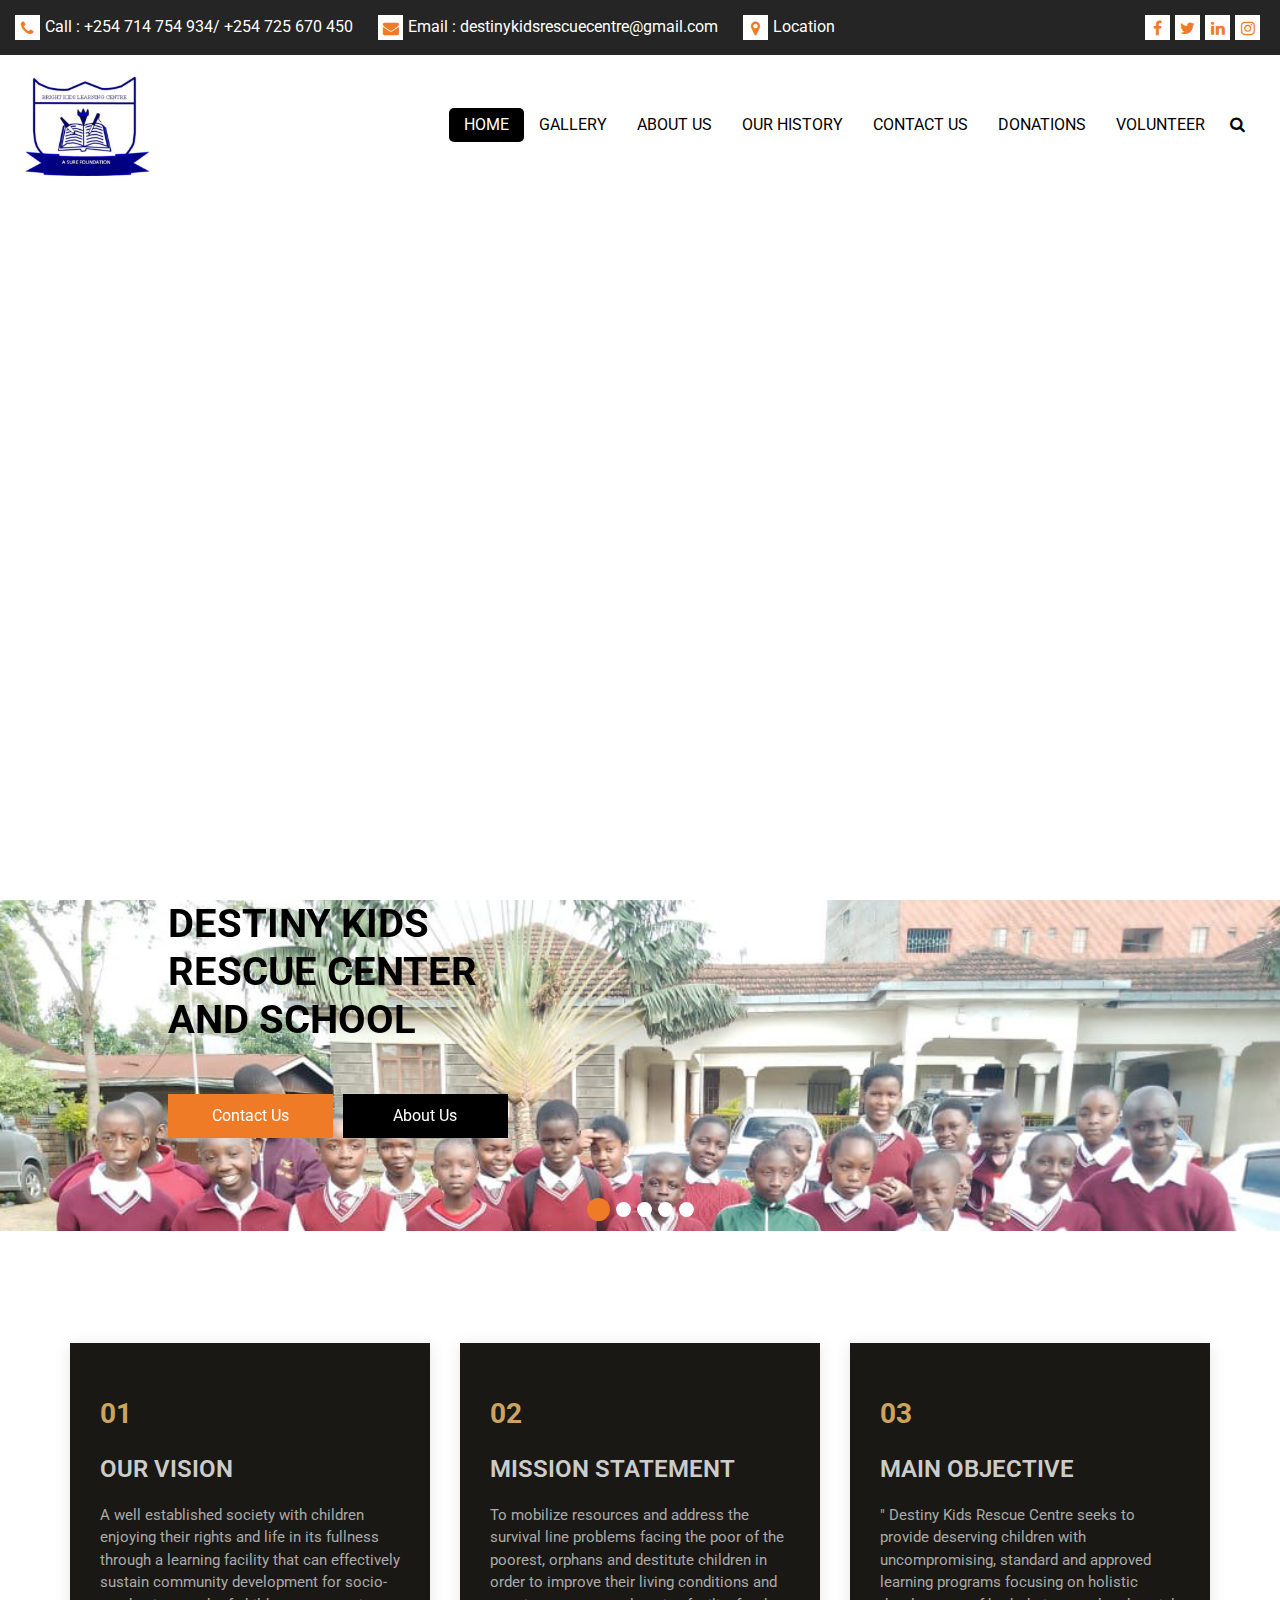
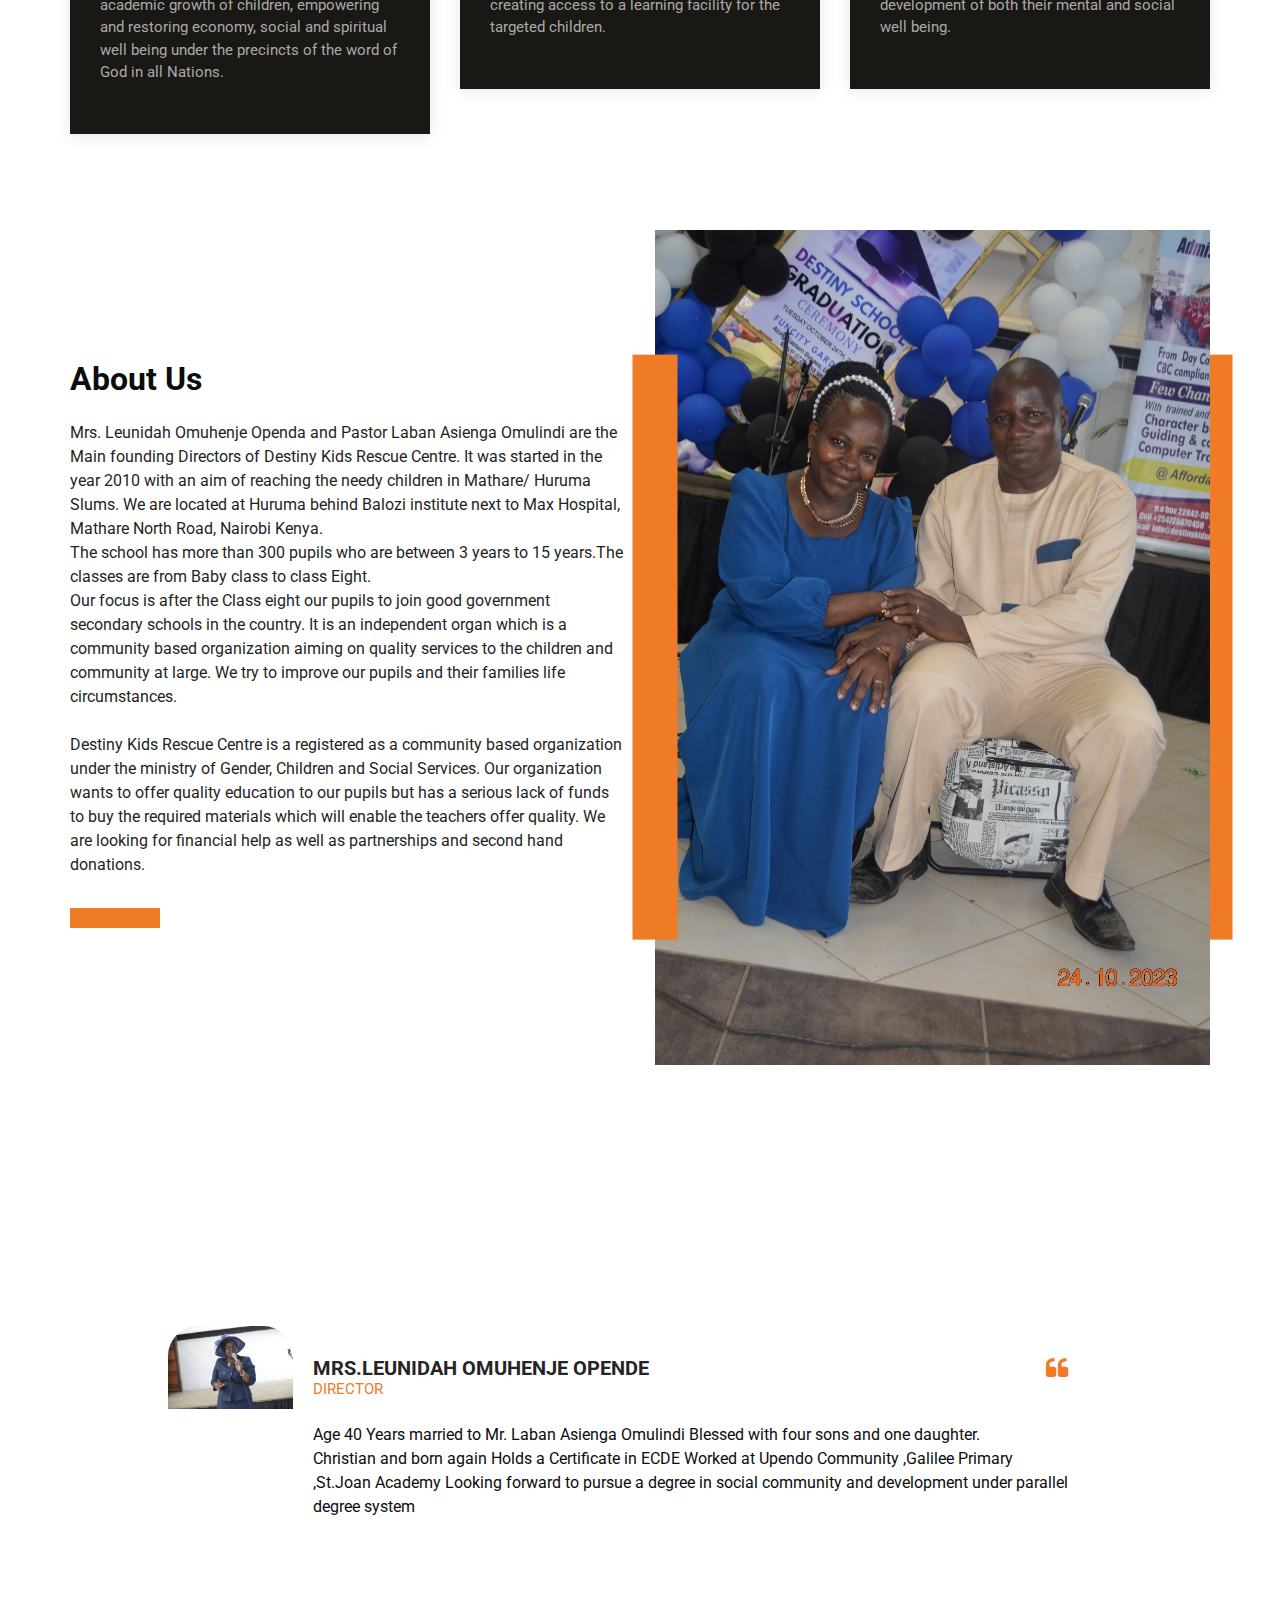
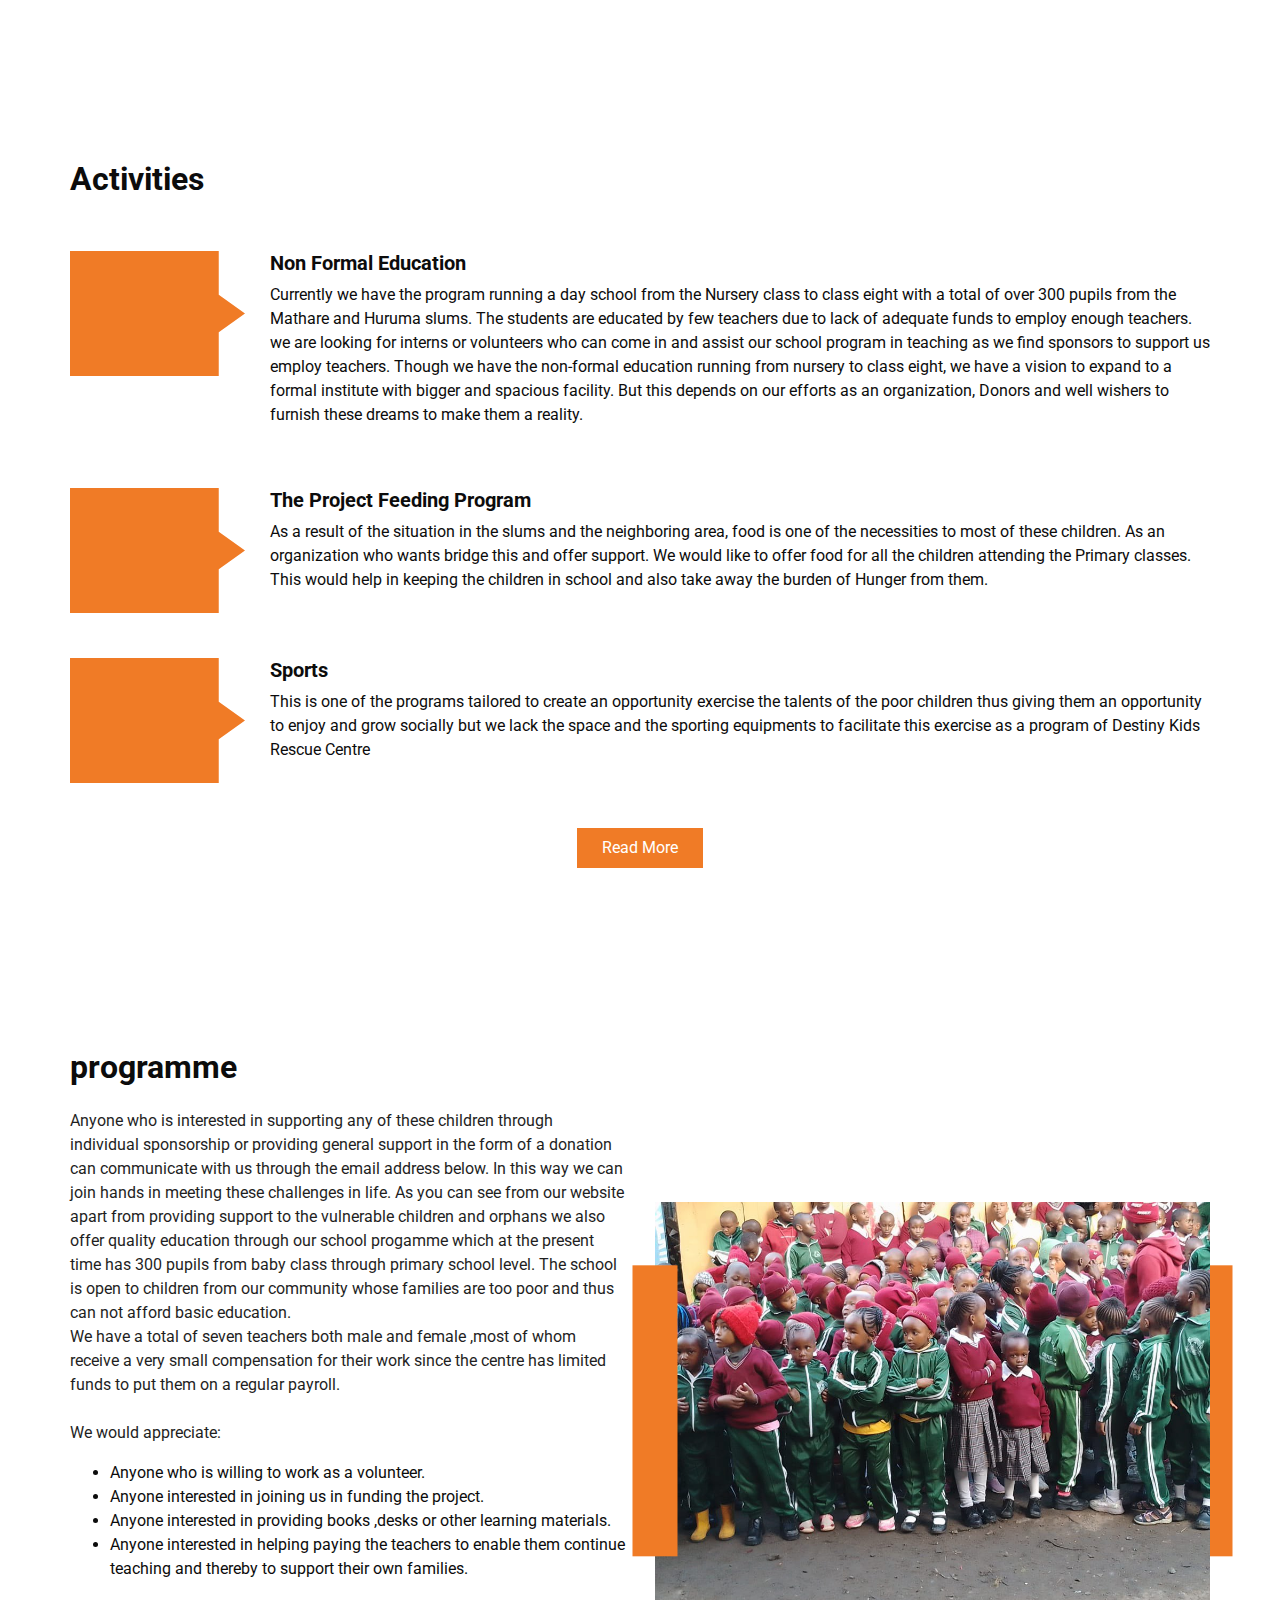
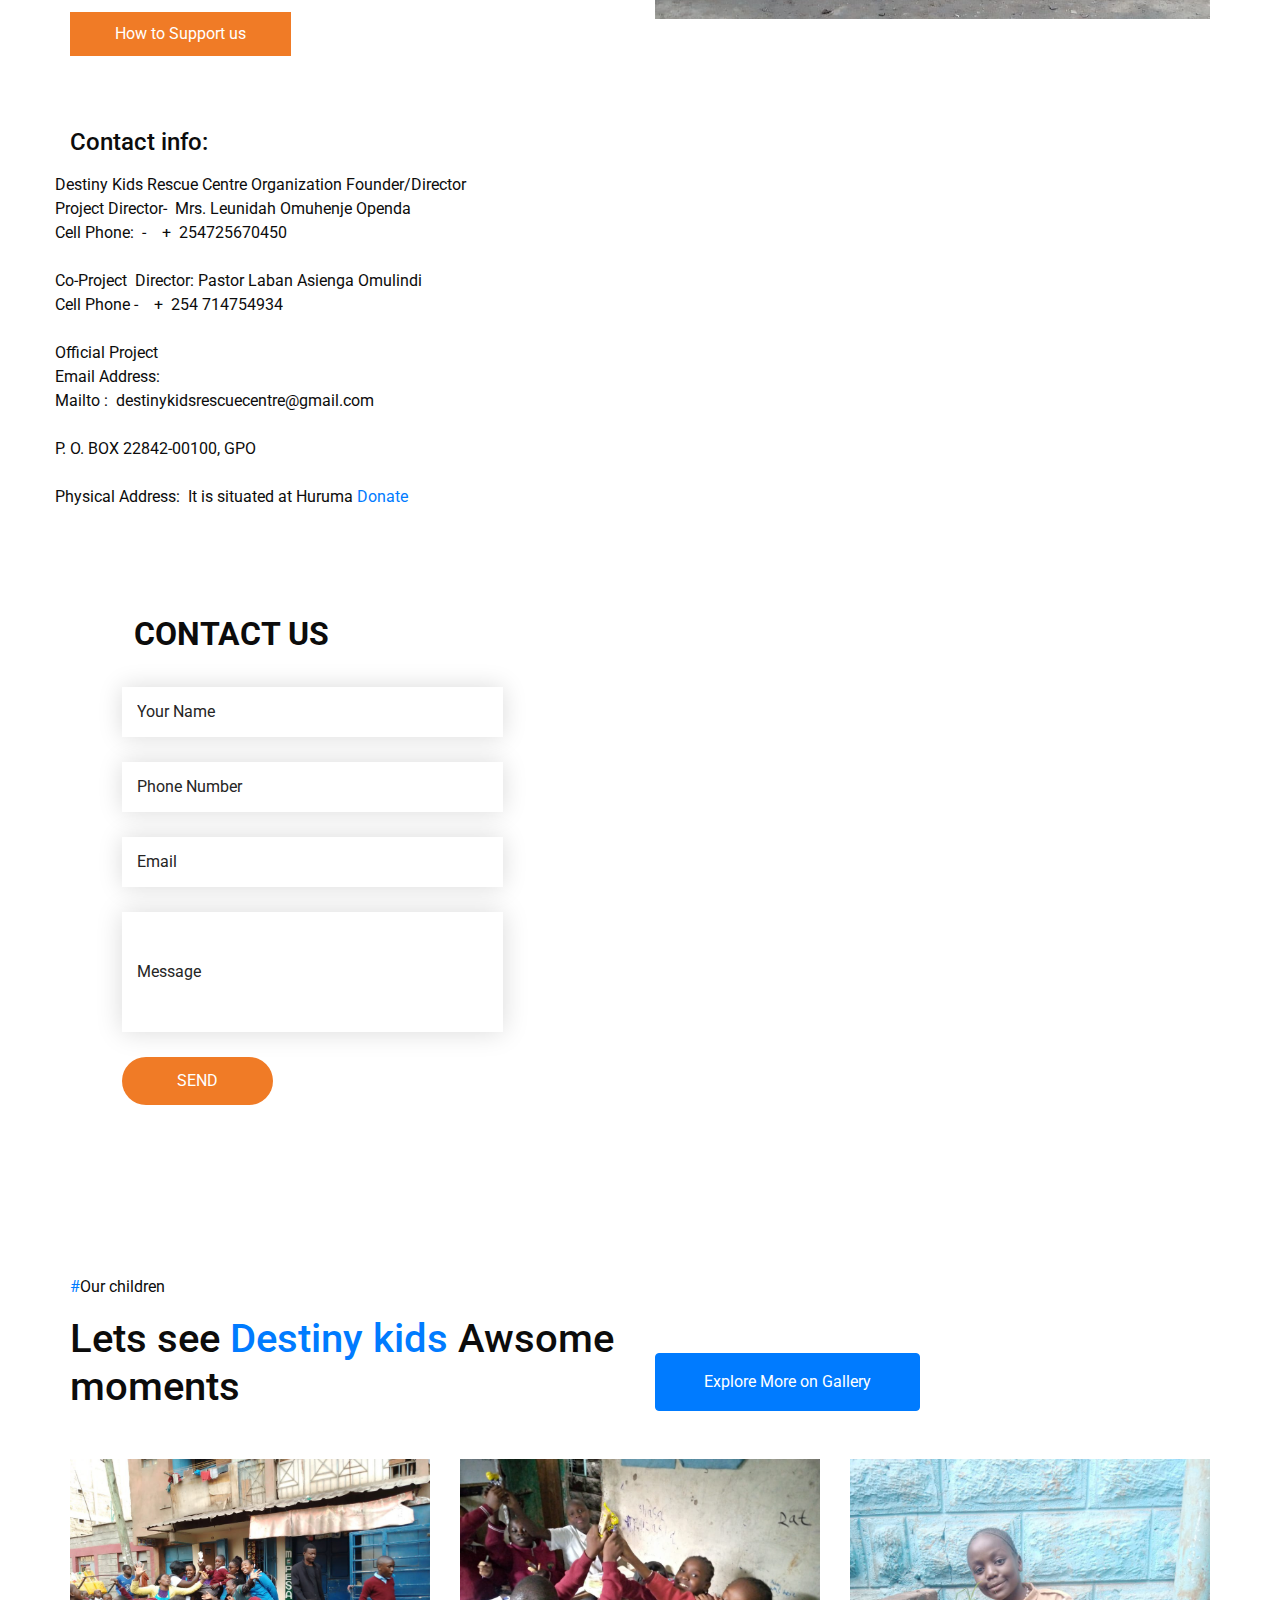
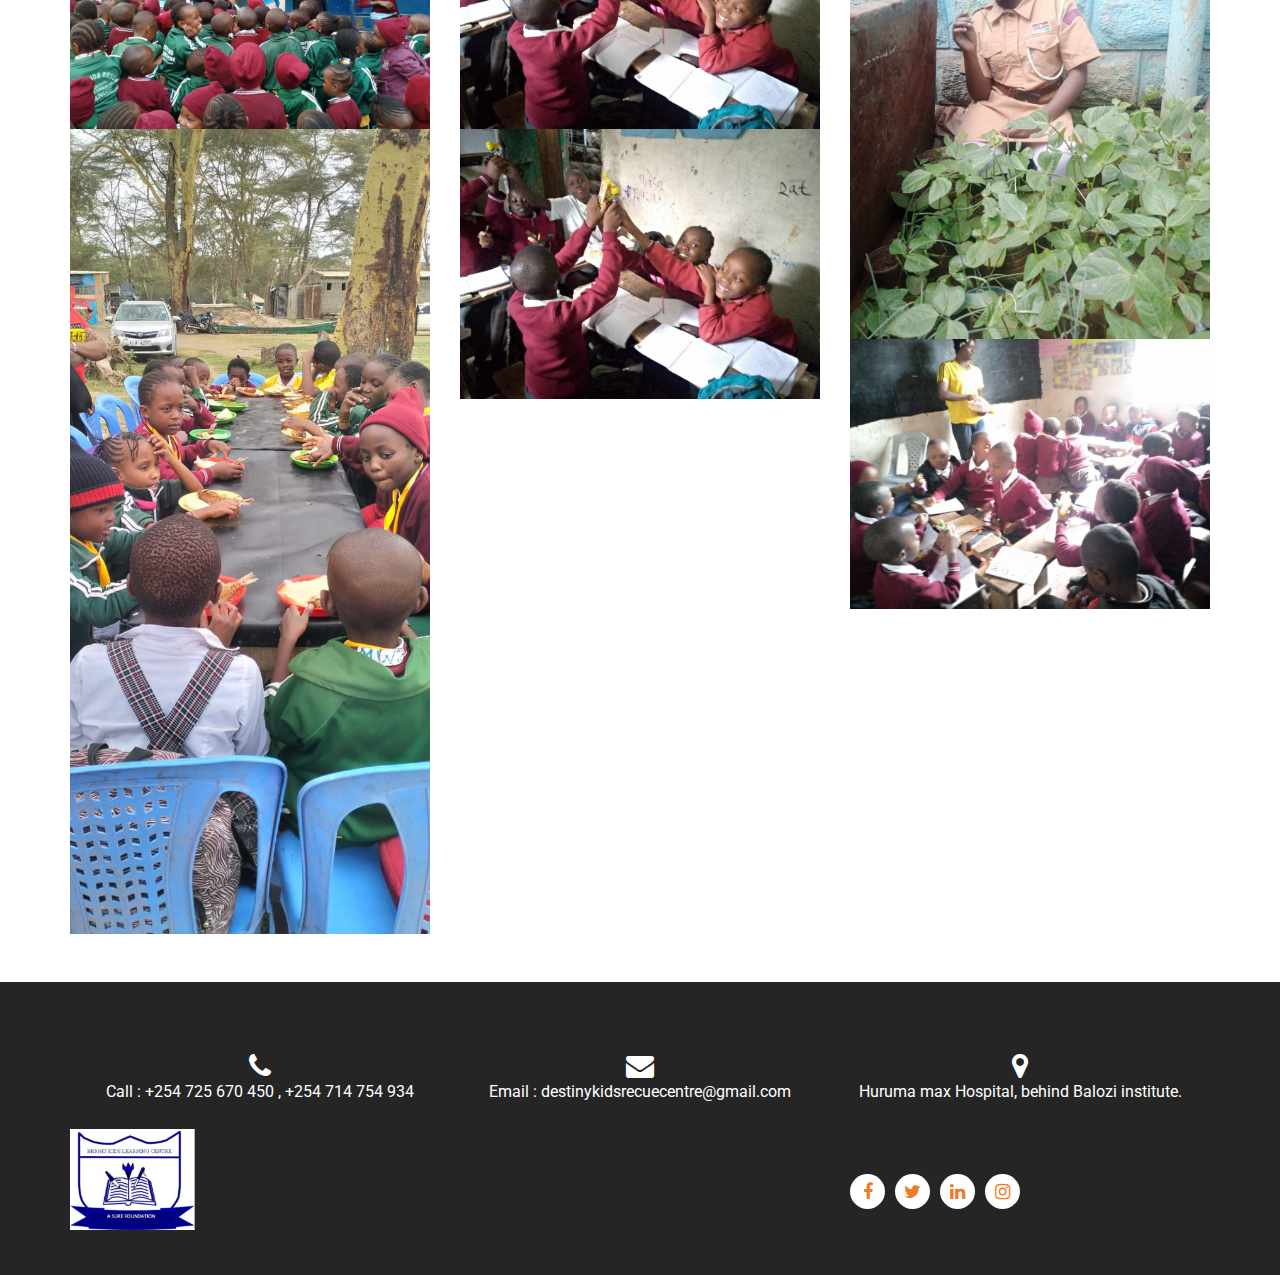
==== index.html @ d1febc54 "Add files via upload" ====
<!DOCTYPE html>
<html>

<head>
  <!-- Basic -->
  <meta charset="utf-8" />
  <meta http-equiv="X-UA-Compatible" content="IE=edge" />
  <!-- Mobile Metas -->
  <meta name="viewport" content="width=device-width, initial-scale=1, shrink-to-fit=no" />
  <!-- Site Metas -->
  <meta name="keywords" content="" />
  <meta name="description" content="" />
  <meta name="author" content="" />

  <title>destinykidsrescuecentre</title>


  <!-- bootstrap core css -->
  <link rel="stylesheet" type="text/css" href="css/bootstrap.css" />

  <!-- fonts style -->
  <link href="https://fonts.googleapis.com/css2?family=Roboto:wght@400;500;700;900&display=swap" rel="stylesheet">

  <!--owl slider stylesheet -->
  <link rel="stylesheet" type="text/css" href="https://cdnjs.cloudflare.com/ajax/libs/OwlCarousel2/2.3.4/assets/owl.carousel.min.css" />

  <!-- font awesome style -->
  <link href="css/font-awesome.min.css" rel="stylesheet" />

  <!-- Custom styles for this template -->
  <link href="css/style.css" rel="stylesheet" />
  <!-- responsive style -->
  <link href="css/responsive.css" rel="stylesheet" />

</head>

<body>

  <div class="hero_area">
    <!-- header section strats -->
    <header class="header_section">
      <div class="header_top">
        <div class="container-fluid header_top_container">
       
          <div class="contact_nav">
            <a href="">
              <i class="fa fa-phone" aria-hidden="true"></i>
              <span>
                Call : +254 714 754 934/ +254 725 670 450
              </span>
            </a>
            <a href="">
              <i class="fa fa-envelope" aria-hidden="true"></i>
              <span>
                Email : destinykidsrescuecentre@gmail.com
              </span>
            </a>
            <a href="">
              <i class="fa fa-map-marker" aria-hidden="true"></i>
              <span>
                Location
              </span>
            </a>
          </div>
          <div class="social_box">
            <a href="#">
              <i class="fa fa-facebook" aria-hidden="true"></i>
            </a>
            <a href="#">
              <i class="fa fa-twitter" aria-hidden="true"></i>
            </a>
            <a href="#">
              <i class="fa fa-linkedin" aria-hidden="true"></i>
            </a>
            <a href="#">
              <i class="fa fa-instagram" aria-hidden="true"></i>
            </a>
          </div>
        </div>
      </div>
      <div class="header_bottom">
        <div class="container-fluid">
          <nav class="navbar navbar-expand-lg custom_nav-container ">
            <a class="navbar-brand" href="index.html">
              <img src="images/logo.png" alt="">
            </a>
            </a>

            <button class="navbar-toggler" type="button" data-toggle="collapse" data-target="#navbarSupportedContent" aria-controls="navbarSupportedContent" aria-expanded="false" aria-label="Toggle navigation">
              <span class=""> </span>
            </button>

            <div class="collapse navbar-collapse" id="navbarSupportedContent">
              <ul class="navbar-nav  ">
                <li class="nav-item active">
                  <a class="nav-link" href="index.html">Home <span class="sr-only">(current)</span></a>
                </li>
                <li class="nav-item">
                  <a class="nav-link" href="gallery.html">Gallery</a>
                </li>
                <li class="nav-item">
                  <a class="nav-link" href="about.html"> About Us</a>
                </li>
                <li class="nav-item">
                  <a class="nav-link" href="history.html">Our History</a>
                </li>
                <li class="nav-item">
                  <a class="nav-link" href="testimonial.html">Contact Us</a>
                </li>
                <li class="nav-item">
                  <a class="nav-link" href="contact.html">Donations</a>
                </li>
                <li class="nav-item">
                  <a class="nav-link" href="volunteer.html"> Volunteer</a>
                </li>
                <form class="form-inline">
                  <button class="btn  my-2 my-sm-0 nav_search-btn" type="submit">
                    <i class="fa fa-search" aria-hidden="true"></i>
                  </button>
                </form>
              </ul>
              
              </div>
            </div>
          </nav>
        </div>
      </div>
    </header>
    <!-- end header section -->
    <!-- slider section -->
    <section class="slider_section ">
      <div id="customCarousel1" class="carousel slide" data-ride="carousel">
        <div class="carousel-inner">
          <div class="carousel-item active">
            <div class="container ">
              <div class="row">
                <div class="col-md-10 mx-auto">
                  <div class="detail-box">
                    <h1>
                      DESTINY KIDS <br>
                      RESCUE CENTER <br>
                      AND SCHOOL
                    </h1>
                    <div class="btn-box">
                      <a href="contact.html" class="btn1">
                        Contact Us
                      </a>
                      <a href="about.html" class="btn2">
                        About Us
                      </a>
                    </div>
                  </div>
                </div>
              </div>
            </div>
          </div>
          <div class="carousel-item">
            <div class="container ">
              <div class="row">
                <div class="col-md-10 mx-auto">
                  <div class="detail-box">
                    <h1>
                      DESTINY KIDS <br>
                      RESCUE CENTER <br>
                      AND SCHOOL
                    </h1>
                    <div class="btn-box">
                      <a href="" class="btn1">
                        Contact Us
                      </a>
                      <a href="" class="btn2">
                        About Us
                      </a>
                    </div>
                  </div>
                </div>
              </div>
            </div>
          </div>
          <div class="carousel-item">
            <div class="container ">
              <div class="row">
                <div class="col-md-10 mx-auto">
                  <div class="detail-box">
                    <h1>
                      DESTINY KIDS <br>
                      RESCUE CENTER <br>
                      AND SCHOOL
                    </h1>
                    <div class="btn-box">
                      <a href="" class="btn1">
                        Contact Us
                      </a>
                      <a href="" class="btn2">
                        About Us
                      </a>
                    </div>
                  </div>
                </div>
              </div>
            </div>
          </div>
          <div class="carousel-item">
            <div class="container ">
              <div class="row">
                <div class="col-md-10 mx-auto">
                  <div class="detail-box">
                    <h1>
                      DESTINY KIDS <br>
                      RESCUE CENTER <br>
                      AND SCHOOL
                    </h1>
                    <div class="btn-box">
                      <a href="" class="btn1">
                        Contact Us
                      </a>
                      <a href="" class="btn2">
                        About Us
                      </a>
                    </div>
                  </div>
                </div>
              </div>
            </div>
          </div>
          <div class="carousel-item">
            <div class="container ">
              <div class="row">
                <div class="col-md-10 mx-auto">
                  <div class="detail-box">
                    <h1>
                      DESTINY KIDS <br>
                      RESCUE CENTER <br>
                      AND SCHOOL
                    </h1>
                    <div class="btn-box">
                      <a href="" class="btn1">
                        Contact Us
                      </a>
                      <a href="" class="btn2">
                        About Us
                      </a>
                    </div>
                  </div>
                </div>
              </div>
            </div>
          </div>
        </div>
        <ol class="carousel-indicators">
          <li data-target="#customCarousel1" data-slide-to="0" class="active"></li>
          <li data-target="#customCarousel1" data-slide-to="1"></li>
          <li data-target="#customCarousel1" data-slide-to="2"></li>
          <li data-target="#customCarousel1" data-slide-to="3"></li>
          <li data-target="#customCarousel1" data-slide-to="4"></li>
        </ol>
      </div>

    </section>
    <!-- end slider section -->

  </div>
  <BR><BR><BR><BR>
 <!-- ======= Why Us Section ======= -->
 <section id="why-us" class="why-us">
  <div class="container" data-aos="fade-up">

    <div class="section-title">
      <h2></h2>
      <p></p>
    </div>

    <div class="row">

      <div class="col-lg-4">
        <div class="box" data-aos="zoom-in" data-aos-delay="100">
          <span>01</span>
          <h4>OUR VISION</h4>
          <p> A well established society with children enjoying their rights and life in its fullness through a learning facility that can effectively sustain community development for socio-academic growth of children, empowering and restoring economy, social and spiritual well being under the precincts of the word of God in all Nations.</p>
        </div>
      </div>

      <div class="col-lg-4 mt-4 mt-lg-0">
        <div class="box" data-aos="zoom-in" data-aos-delay="200">
          <span>02</span>
          <h4>MISSION STATEMENT</h4>
          <p>To mobilize resources and address the survival line problems facing the poor of the poorest, orphans and destitute children in order to improve their living conditions and creating access to a learning facility for the targeted children.</p>
        </div>
      </div>

      <div class="col-lg-4 mt-4 mt-lg-0">
        <div class="box" data-aos="zoom-in" data-aos-delay="300">
          <span>03</span>
          <h4>MAIN OBJECTIVE</h4>
          <p>" Destiny Kids Rescue Centre seeks to provide deserving children with uncompromising, standard and approved learning programs focusing on holistic development of both their mental and social well being.</p>
        </div>
      </div>

    </div>

  </div>
</section><!-- End Why Us Section -->

<BR><BR><BR><BR>


  <!--about_section -->
  <section class="about_section">
    <div class="container  ">
      <div class="row">
        <div class="col-md-6">
          <div class="detail-box">
            <div class="heading_container">
              <h2>
                About Us
              </h2>
            </div>
            <p>
              Mrs. Leunidah Omuhenje Openda and Pastor Laban Asienga Omulindi are the Main founding Directors of Destiny Kids Rescue Centre. It was started in the year 2010 with an aim of reaching the needy children in Mathare/ Huruma Slums. We are located at Huruma behind Balozi institute next to Max Hospital, Mathare North Road, Nairobi Kenya. <br>The school has more than 300 pupils who are between 3 years to 15 years.The classes are from Baby class to class Eight.
<br>
Our focus is after the Class eight our pupils to join good government secondary schools in the country. It is an independent organ which is a community based organization aiming on quality services to the children and community at large. We try to improve our pupils and their families life circumstances. 
<br><br>
Destiny Kids Rescue Centre is a registered as a community based organization under the ministry of Gender, Children and Social Services. Our organization wants to offer quality education to our pupils but has a serious lack of funds to buy the required materials which will enable the teachers offer quality. We are looking for financial help as well as partnerships and second hand donations.
            </p>
            <a href="">
              
            </a>
          </div>
        </div>
        <div class="col-md-6 ">
          <div class="img-box">
            <img src="images/q.jpg" alt="">
          </div>
        </div>

      </div>
    </div>
  </section>
<BR>
  <BR>
    <BR>
  <!-- end about section -->



  

  <!-- FOUNDERsection -->
  <section class="client_section layout_padding">
    <div class="container">
      <div class="heading_container heading_center"> 
        <h2>
          DIRECTOR
        </h2>
      </div>
    </div>
    <div id="customCarousel2" class="carousel slide" data-ride="carousel">
      <div class="carousel-inner">
        <div class="carousel-item active">
          <div class="container">
            <div class="row">
              <div class="col-md-10 mx-auto">
                <div class="box">
                  <div class="img-box">
                    <img src="images/founder.jpg" alt="">
                  </div>
                  <div class="detail-box">
                    <div class="client_info">
                      <div class="client_name">
                        <h5>
                           Mrs.Leunidah Omuhenje Opende 
                        </h5>
                        <h6>
                          Director
                        </h6>
                      </div>
                      <i class="fa fa-quote-left" aria-hidden="true"></i>
                    </div>
                    <p>
                      Age 40 Years married to Mr. Laban Asienga Omulindi 
Blessed with four sons and one daughter.<BR>
Christian and born again 
Holds a Certificate in ECDE 
Worked at Upendo Community ,Galilee Primary ,St.Joan Academy 
Looking forward to pursue a degree in social community and development under parallel degree system
                    </p>
                  </div>
                </div>
              </div>
            </div>
          </div>
        </div>
       
      <ol class="carousel-indicators">
        <li data-target="#customCarousel2" data-slide-to="0" class="active"></li>
       
      </ol>
    </div>
  </section>
  <!-- end client section -->

  <!-- why us section -->

  <section class="why_us_section layout_padding">
    <div class="container">
      <div class="heading_container">
        <h2>
          Activities
        </h2>
      </div>
      <div class="why_us_container">
        <div class="box">
          <div class="img-box">
            <img src="" alt="">
          </div>
          <div class="detail-box">
            <h5>
              Non Formal Education
            </h5>
            <p>
              Currently we have the program running a day school from the Nursery class to class eight with a total of over 300 pupils from the Mathare and Huruma slums. The students are educated by few teachers due to lack of adequate funds to employ enough teachers. we are looking for interns or volunteers who can come in and assist our school program in teaching as we find sponsors to support us employ teachers. 

Though we have the non-formal education running from nursery to class eight, we have a vision to expand to a  formal institute with bigger and spacious facility. But this depends on our efforts as an organization, Donors and well wishers to furnish these dreams to make them a reality.
            </p>
          </div>
        </div>
        <div class="box">
          <div class="img-box">
            <img src="" alt="">
          </div>
          <div class="detail-box">
            <h5>
              The Project Feeding Program
            </h5>
            <p>
              As a result of the situation in the slums and the neighboring area, food is one of the necessities to most of these children. As an organization who wants bridge this and offer support. We would like to offer food for all the children attending the Primary classes. This would help in keeping the children in school and also take away the burden of Hunger from them.
            </p>
          </div>
        </div>
        <div class="box">
          <div class="img-box">
            <img src="" alt="">
          </div>
          <div class="detail-box">
            <h5>
              Sports
            </h5>
            <p>
             This is one of the programs tailored to create an opportunity exercise the talents of the poor children thus giving them an opportunity to enjoy and grow socially but we lack the space and the sporting equipments to facilitate this exercise as a program of Destiny Kids Rescue Centre
            </p>
          </div>
        </div>
      </div>
      <div class="btn-box">
        <a href="">
          Read More
        </a>
      </div>
    </div>
  </section>

  <!-- end why us section -->

  <section class="about_section layout_padding">
    <div class="container  ">
      <div class="row">
        <div class="col-md-6">
          <div class="detail-box">
            <div class="heading_container">
              <h2>
                programme
              </h2>
            </div>
            <p>
              Anyone who is interested in supporting any of these children through individual sponsorship or providing general support in the form of a donation can communicate with us through the email address below. In this way we can join hands in meeting these challenges in life.


As you can see from our website apart from providing support to the vulnerable children and orphans we also offer quality education through our school progamme which at the present time has 300 pupils from baby class through primary school level.

The school is open to children from our community whose families are too poor and thus can not afford basic education.<br>

We have a total of seven teachers both male and female ,most of whom receive a very small compensation for their work since the centre has limited funds to put them on a regular payroll.<br><br>
We would appreciate:
<ul>
  <li>Anyone who is willing to work as a volunteer.</li>
  <li>Anyone interested in joining us in funding the project.</li>
  <li>Anyone interested in providing books ,desks or other learning materials.</li>
  <li>Anyone interested in helping paying the teachers to enable them continue teaching and thereby to support their own families.</li>
</ul>
<div class="btn-box">
  <a href="">
    How to Support us
  </a>
</div>
<br><br><br>
<h4>
  Contact info:
</h4>
            </p>
                  </div>
        </div>
        <div class="col-md-6 ">
          <div class="img-box">
            <img src="images/6.jpg" alt="">
          </div>
        </div>
        
              <p>
                
                Destiny Kids Rescue Centre Organization Founder/Director<br>
Project Director-  Mrs. Leunidah Omuhenje Openda<br>
Cell Phone:  -    +  254725670450<br><br>

Co-Project  Director: Pastor Laban Asienga Omulindi <br>
Cell Phone -    +  254 714754934<br><br>
Official Project<br>
Email Address:<br>
Mailto :  destinykidsrescuecentre@gmail.com<br><br>
P. O. BOX 22842-00100, GPO<br><br>
Physical Address:  It is situated at Huruma
              <a href="donation.html">
                Donate
              </a>
            </div>
        

      </div>
    </div>
  </section>


  <!-- contact section -->
  <section class="contact_section layout_padding-bottom">
    <div class="container-fluid">
      <div class="col-lg-4 col-md-5 offset-md-1">
        <div class="heading_container">
          <h2>
            Contact Us
          </h2>
        </div>
      </div>
      <div class="row">
        <div class="col-lg-4 col-md-5 offset-md-1">
          <div class="form_container">
            <form action="">
              <div>
                <input type="text" placeholder="Your Name" />
              </div>
              <div>
                <input type="text" placeholder="Phone Number" />
              </div>
              <div>
                <input type="email" placeholder="Email" />
              </div>
              <div>
                <input type="text" class="message-box" placeholder="Message" />
              </div>
              <div class="btn_box">
                <button>
                  SEND
                </button>
              </div>
            </form>
          </div>
        </div>
        <div class="col-lg-7 col-md-6 px-0">
          <div class="map_container">
            <div class="map">
              <div id="googleMap"></div>
            </div>
          </div>
        </div>
      </div>
    </div>
  </section>
  <!-- end contact section -->


  

      <!-- Gallery Start -->
      <div class="container-xxl py-5">
        <div class="container">
          <div
            class="row g-5 mb-5 align-items-end wow fadeInUp"
            data-wow-delay="0.1s"
          >
            <div class="col-lg-6">
              <p><span class="text-primary me-2">#</span>Our children</p>
              <h1 class="display-5 mb-0">
                Lets see  <span class="text-primary">Destiny kids</span> Awsome
                moments
              </h1>
            </div>
            <div class="col-lg-6 text-lg-end">
              <a class="btn btn-primary py-3 px-5" href="gallery.html"
                >Explore More on Gallery</a
              >
            </div>
          </div>
          <div class="row g-4">
            <div class="col-lg-4 col-md-6 wow fadeInUp" data-wow-delay="0.1s">
              <div class="row g-4">
                <div class="col-12">
                  <a
                    class="animal-item"
                    href="images/2.jpg"
                    data-lightbox="animal"
                  >
                    <div class="position-relative">
                      <img class="img-fluid" src="images/2.jpg" alt="" />
                      <div class="animal-text p-4">
                        <p class="text-white small text-uppercase mb-0">Assembly</p>
                        <h5 class="text-white mb-0">Assembly</h5>
                      </div>
                    </div>
                  </a>
                </div>
                <div class="col-12">
                  <a
                    class="animal-item"
                    href="images/3.jpg"
                    data-lightbox="Children"
                  >
                    <div class="position-relative">
                      <img class="img-fluid" src="images/3.jpg" alt="" />
                      <div class="animal-text p-4">
                        <p class="text-white small text-uppercase mb-0"></p>
                        <h5 class="text-white mb-0"></h5>
                      </div>
                    </div>
                  </a>
                </div>
              </div>
            </div>
            <div class="col-lg-4 col-md-6 wow fadeInUp" data-wow-delay="0.3s">
              <div class="row g-4">
                <div class="col-12">
                  <a
                    class="animal-item"
                    href="images/4.jpg"
                    data-lightbox="animal"
                  >
                    <div class="position-relative">
                      <img class="img-fluid" src="images/4.jpg" alt="" />
                      <div class="animal-text p-4">
                        <p class="text-white small text-uppercase mb-0"></p>
                        <h5 class="text-white mb-0"></h5>
                      </div>
                    </div>
                  </a>
                </div>
                <div class="col-12">
                  <a
                    class="animal-item"
                    href="images/4.jpg"
                    data-lightbox="animal"
                  >
                    <div class="position-relative">
                      <img class="img-fluid" src="images/4.jpg" alt="" />
                      <div class="animal-text p-4">
                        <p class="text-white small text-uppercase mb-0"></p>
                        <h5 class="text-white mb-0"></h5>
                      </div>
                    </div>
                  </a>
                </div>
              </div>
            </div>
            <div class="col-lg-4 col-md-6 wow fadeInUp" data-wow-delay="0.5s">
              <div class="row g-4">
                <div class="col-12">
                  <a
                    class="animal-item"
                    href="images/5.jpg"
                    data-lightbox="animal"
                  >
                    <div class="position-relative">
                      <img class="img-fluid" src="images/5.jpg" alt="" />
                      <div class="animal-text p-4">
                        <p class="text-white small text-uppercase mb-0"></p>
                        <h5 class="text-white mb-0"></h5>
                      </div>
                    </div>
                  </a>
                </div>
                <div class="col-12">
                  <a
                    class="animal-item"
                    href="images/6.jpg"
                    data-lightbox="animal"
                  >
                    <div class="position-relative">
                      <img class="img-fluid" src="images/10.jpg" alt="" />
                      <div class="animal-text p-4">
                        <p class="text-white small text-uppercase mb-0"></p>
                        <h5 class="text-white mb-0"></h5>
                      </div>
                    </div>
                  </a>
                </div>
              </div>
            </div>
          </div>
        </div>
      </div>
      <!-- Gallery End -->

  <!-- info section -->
  <section class="info_section ">

    <div class="container">
      <div class="contact_nav">
        <a href="">
          <i class="fa fa-phone" aria-hidden="true"></i>
          <span>
            Call : +254 725 670 450 , +254 714 754 934
          </span>
        </a>
        <a href="">
          <i class="fa fa-envelope" aria-hidden="true"></i>
          <span>
            Email : destinykidsrecuecentre@gmail.com
          </span>
        </a>
        <a href="">
          <i class="fa fa-map-marker" aria-hidden="true"></i>
          <span>
            Huruma max Hospital, behind Balozi institute.
          </span>
        </a>
      </div>

     
      
      <div class="info_bottom">
        <div class="row">
          <div class="col-md-2">
            <div class="info_logo">
              <a href="">
                <img src="images/logo.png" alt="">
              </a>
            </div>
          </div>
          <div class="col-md-4 ml-auto">
            <div class="social_box">
              <a href="">
                <i class="fa fa-facebook" aria-hidden="true"></i>
              </a>
              <a href="">
                <i class="fa fa-twitter" aria-hidden="true"></i>
              </a>
              <a href="">
                <i class="fa fa-linkedin" aria-hidden="true"></i>
              </a>
              <a href="">
                <i class="fa fa-instagram" aria-hidden="true"></i>
              </a>
            </div>
          </div>
        </div>

      </div>
    </div>
  </section>
  <!-- end info_section -->


  <!-- jQery -->
  <script src="js/jquery-3.4.1.min.js"></script>
  <!-- popper js -->
  <script src="https://cdn.jsdelivr.net/npm/popper.js@1.16.0/dist/umd/popper.min.js" integrity="sha384-Q6E9RHvbIyZFJoft+2mJbHaEWldlvI9IOYy5n3zV9zzTtmI3UksdQRVvoxMfooAo" crossorigin="anonymous">
  </script>
  <!-- bootstrap js -->
  <script src="js/bootstrap.js"></script>
  <!-- owl slider -->
  <script src="https://cdnjs.cloudflare.com/ajax/libs/OwlCarousel2/2.3.4/owl.carousel.min.js">
  </script>
  <!--  OwlCarousel 2 - Filter -->
  <script src="https://huynhhuynh.github.io/owlcarousel2-filter/dist/owlcarousel2-filter.min.js"></script>
  <!-- custom js -->
  <script src="js/custom.js"></script>
  <!-- Google Map -->
  <script src="https://maps.googleapis.com/maps/api/js?key=AIzaSyCh39n5U-4IoWpsVGUHWdqB6puEkhRLdmI&callback=myMap">
  </script>
  <!-- End Google Map -->

</body>

</html>
---- css/style.css ----
body {
  font-family: 'Roboto', sans-serif;
  color: #0c0c0c;
  background-color: #ffffff;
  overflow-x: hidden;
}

.layout_padding {
  padding: 90px 0;
}

.layout_padding2 {
  padding: 75px 0;
}

.layout_padding2-top {
  padding-top: 75px;
}

.layout_padding2-bottom {
  padding-bottom: 75px;
}

.layout_padding-top {
  padding-top: 90px;
}

.layout_padding-bottom {
  padding-bottom: 90px;
}

.heading_container {
  display: -webkit-box;
  display: -ms-flexbox;
  display: flex;
  -webkit-box-orient: vertical;
  -webkit-box-direction: normal;
      -ms-flex-direction: column;
          flex-direction: column;
  -webkit-box-align: start;
      -ms-flex-align: start;
          align-items: flex-start;
}

.heading_container h2 {
  position: relative;
  font-weight: bold;
}

.heading_container h2 span {
  color: #f07b26;
}

.heading_container.heading_center {
  -webkit-box-align: center;
      -ms-flex-align: center;
          align-items: center;
  text-align: center;
}

a,
a:hover,
a:focus {
  text-decoration: none;
}

a:hover,
a:focus {
  color: initial;
}

.btn,
.btn:focus {
  outline: none !important;
  -webkit-box-shadow: none;
          box-shadow: none;
}

/*header section*/
.hero_area {
  position: relative;
  height: 100vh;
  display: -webkit-box;
  display: -ms-flexbox;
  display: flex;
  -webkit-box-orient: vertical;
  -webkit-box-direction: normal;
      -ms-flex-direction: column;
          flex-direction: column;
}

.sub_page .hero_area {
  height: auto;
}

.sub_page .header_section {
  margin-top: 0;
  -webkit-box-shadow: 0 0 10px 0 rgba(0, 0, 0, 0.25);
          box-shadow: 0 0 10px 0 rgba(0, 0, 0, 0.25);
}

.header_section .header_top {
  padding: 15px 0;
  background-color: #252525;
}

.header_section .header_top .header_top_container {
  display: -webkit-box;
  display: -ms-flexbox;
  display: flex;
  -webkit-box-pack: justify;
      -ms-flex-pack: justify;
          justify-content: space-between;
  -webkit-box-align: center;
      -ms-flex-align: center;
          align-items: center;
}

.header_section .header_top .header_top_container .lang_box {
  position: relative;
  display: -webkit-box;
  display: -ms-flexbox;
  display: flex;
  -webkit-box-align: center;
      -ms-flex-align: center;
          align-items: center;
}

.header_section .header_top .header_top_container .lang_box a {
  margin: 0;
  padding: 5px;
  background-color: #ffffff;
  color: #000000;
}

.header_section .header_top .header_top_container .lang_box a img {
  width: 25px;
}

.header_section .header_top .header_top_container .lang_box span {
  color: #ffffff;
  margin-left: 10px;
}

.header_section .header_top .header_top_container .lang_box .dropdown-menu {
  min-width: auto;
  width: auto;
  border-radius: 0;
}

.header_section .header_top .header_top_container .lang_box .dropdown-menu a {
  color: #000000;
  margin: 0;
  padding: 0 10px;
  display: -webkit-box;
  display: -ms-flexbox;
  display: flex;
  -webkit-box-pack: center;
      -ms-flex-pack: center;
          justify-content: center;
  -webkit-box-align: center;
      -ms-flex-align: center;
          align-items: center;
  background-color: #ffffff;
}

.header_section .header_top .contact_nav {
  display: -webkit-box;
  display: -ms-flexbox;
  display: flex;
}

.header_section .header_top .contact_nav a {
  margin-right: 25px;
  color: #ffffff;
  display: -webkit-box;
  display: -ms-flexbox;
  display: flex;
}

.header_section .header_top .contact_nav a i {
  margin-right: 5px;
  background-color: #ffffff;
  width: 25px;
  height: 25px;
  display: -webkit-box;
  display: -ms-flexbox;
  display: flex;
  -webkit-box-pack: center;
      -ms-flex-pack: center;
          justify-content: center;
  -webkit-box-align: center;
      -ms-flex-align: center;
          align-items: center;
  color: #f07b26;
}

.header_section .header_top .contact_nav a:hover i {
  color: #252525;
}

.header_section .header_top .social_box {
  display: -webkit-box;
  display: -ms-flexbox;
  display: flex;
}

.header_section .header_top .social_box a i {
  margin-right: 5px;
  background-color: #ffffff;
  width: 25px;
  height: 25px;
  display: -webkit-box;
  display: -ms-flexbox;
  display: flex;
  -webkit-box-pack: center;
      -ms-flex-pack: center;
          justify-content: center;
  -webkit-box-align: center;
      -ms-flex-align: center;
          align-items: center;
  color: #f07b26;
}

.header_section .header_top .social_box a:hover i {
  color: #252525;
}

.header_section .header_bottom {
  background-color: #ffffff;
  padding: 15px 0;
}

.header_section .header_bottom .container-fluid {
  padding-right: 25px;
  padding-left: 25px;
}

.navbar-brand img {
  width: 125px;
}

.custom_nav-container {
  padding: 0;
}

.custom_nav-container .navbar-nav {
  margin: auto;
}

.custom_nav-container .navbar-nav .nav-item .nav-link {
  padding: 5px 25px;
  color: #000000;
  text-align: center;
  text-transform: uppercase;
  border-radius: 5px;
  -webkit-transition: all .3s;
  transition: all .3s;
}

.custom_nav-container .navbar-nav .nav-item:hover .nav-link, .custom_nav-container .navbar-nav .nav-item.active .nav-link {
  color: #ffffff;
  background-color: #000000;
}

.custom_nav-container .nav_search-btn {
  width: 35px;
  height: 35px;
  padding: 0;
  border: none;
  color: #000000;
}

.custom_nav-container .nav_search-btn:hover {
  color: #000000;
}

.custom_nav-container .navbar-toggler {
  outline: none;
}

.custom_nav-container .navbar-toggler {
  padding: 0;
  width: 37px;
  height: 42px;
  -webkit-transition: all .3s;
  transition: all .3s;
}

.custom_nav-container .navbar-toggler span {
  display: block;
  width: 35px;
  height: 4px;
  background-color: #000000;
  margin: 7px 0;
  -webkit-transition: all 0.3s;
  transition: all 0.3s;
  position: relative;
  border-radius: 5px;
  -webkit-transition: all .3s;
  transition: all .3s;
}

.custom_nav-container .navbar-toggler span::before, .custom_nav-container .navbar-toggler span::after {
  content: "";
  position: absolute;
  left: 0;
  height: 100%;
  width: 100%;
  background-color: #000000;
  top: -10px;
  border-radius: 5px;
  -webkit-transition: all .3s;
  transition: all .3s;
}

.custom_nav-container .navbar-toggler span::after {
  top: 10px;
}

.custom_nav-container .navbar-toggler[aria-expanded="true"] {
  -webkit-transform: rotate(360deg);
          transform: rotate(360deg);
}

.custom_nav-container .navbar-toggler[aria-expanded="true"] span {
  -webkit-transform: rotate(45deg);
          transform: rotate(45deg);
}

.custom_nav-container .navbar-toggler[aria-expanded="true"] span::before, .custom_nav-container .navbar-toggler[aria-expanded="true"] span::after {
  -webkit-transform: rotate(90deg);
          transform: rotate(90deg);
  top: 0;
}

.custom_nav-container .navbar-toggler[aria-expanded="true"] .s-1 {
  -webkit-transform: rotate(45deg);
          transform: rotate(45deg);
  margin: 0;
  margin-bottom: -4px;
}

.custom_nav-container .navbar-toggler[aria-expanded="true"] .s-2 {
  display: none;
}

.custom_nav-container .navbar-toggler[aria-expanded="true"] .s-3 {
  -webkit-transform: rotate(-45deg);
          transform: rotate(-45deg);
  margin: 0;
  margin-top: -4px;
}

.custom_nav-container .navbar-toggler[aria-expanded="false"] .s-1,
.custom_nav-container .navbar-toggler[aria-expanded="false"] .s-2,
.custom_nav-container .navbar-toggler[aria-expanded="false"] .s-3 {
  -webkit-transform: none;
          transform: none;
}

.quote_btn-container {
  display: -webkit-box;
  display: -ms-flexbox;
  display: flex;
  -webkit-box-align: center;
      -ms-flex-align: center;
          align-items: center;
}

.quote_btn-container a {
  color: #000000;
  text-transform: uppercase;
}

.quote_btn-container a span {
  margin-left: 5px;
}

.quote_btn-container a:hover {
  color: #252525;
}

.quote_btn-container .quote_btn {
  display: inline-block;
  padding: 5px 25px;
  background-color: #f07b26;
  color: #ffffff;
  border-radius: 5px;
  -webkit-transition: all .3s;
  transition: all .3s;
  border: none;
}

.quote_btn-container .quote_btn:hover {
  background-color: #bc570d;
}

/*end header section*/
/* slider section */
.slider_section {
  -webkit-box-flex: 1;
      -ms-flex: 1;
          flex: 1;
  display: -webkit-box;
  display: -ms-flexbox;
  display: flex;
  -webkit-box-align: center;
      -ms-flex-align: center;
          align-items: center;
  background-image: url(../images/slider-bg.jpg);
  background-size: cover;
}

.slider_section .dot_design {
  position: absolute;
  width: 450px;
  right: 0;
  bottom: 0;
  -webkit-transform: translateY(50%);
          transform: translateY(50%);
  z-index: 1;
}

.slider_section .dot_design img {
  width: 100%;
}

.slider_section .row {
  -webkit-box-align: center;
      -ms-flex-align: center;
          align-items: center;
}

.slider_section #customCarousel1 {
  width: 100%;
  position: unset;
}

.slider_section .detail-box {
  color: #252525;
}

.slider_section .detail-box h1 {
  font-weight: bold;
  text-transform: uppercase;
  margin-bottom: 0;
  color: #000000;
}

.slider_section .detail-box p {
  color: #6d6d6d;
}

.slider_section .detail-box .btn-box {
  display: -webkit-box;
  display: -ms-flexbox;
  display: flex;
  margin: 0 -5px;
  margin-top: 45px;
}

.slider_section .detail-box .btn-box a {
  margin: 5px;
  text-align: center;
  width: 165px;
}

.slider_section .detail-box .btn-box .btn1 {
  display: inline-block;
  padding: 10px 15px;
  background-color: #f07b26;
  color: #ffffff;
  border-radius: 0;
  -webkit-transition: all .3s;
  transition: all .3s;
  border: none;
}

.slider_section .detail-box .btn-box .btn1:hover {
  background-color: #bc570d;
}

.slider_section .detail-box .btn-box .btn2 {
  display: inline-block;
  padding: 10px 15px;
  background-color: #000000;
  color: #ffffff;
  border-radius: 0;
  -webkit-transition: all .3s;
  transition: all .3s;
  border: none;
}

.slider_section .detail-box .btn-box .btn2:hover {
  background-color: black;
}

.slider_section .img-box img {
  width: 100%;
}

.slider_section .carousel-indicators {
  position: unset;
  margin: 0;
  -webkit-box-pack: center;
      -ms-flex-pack: center;
          justify-content: center;
  -webkit-box-align: center;
      -ms-flex-align: center;
          align-items: center;
  margin-top: 45px;
}

.slider_section .carousel-indicators li {
  background-color: #ffffff;
  width: 15px;
  height: 15px;
  border-radius: 100%;
  opacity: 1;
}

.slider_section .carousel-indicators li.active {
  width: 23px;
  height: 23px;
  background-color: #f07b26;
}



.about_section .row {
  -webkit-box-align: center;
      -ms-flex-align: center;
          align-items: center;
}

.about_section .img-box {
  position: relative;
}

.about_section .img-box img {
  max-width: 100%;
  position: relative;
  z-index: 2;
}

.about_section .img-box::before, .about_section .img-box::after {
  content: "";
  position: absolute;
  top: 50%;
  width: 45px;
  height: 70%;
  background-color: #f07b26;
  z-index: 3;
}

.about_section .img-box::before {
  left: 0;
  z-index: 3;
  -webkit-transform: translate(-50%, -50%);
          transform: translate(-50%, -50%);
}

.about_section .img-box::after {
  right: 0;
  z-index: 1;
  -webkit-transform: translate(50%, -50%);
          transform: translate(50%, -50%);
}

.about_section .detail-box p {
  color: #1f1f1f;
  margin-top: 15px;
}

.about_section .detail-box a {
  display: inline-block;
  padding: 10px 45px;
  background-color: #f07b26;
  color: #ffffff;
  border-radius: 0px;
  -webkit-transition: all .3s;
  transition: all .3s;
  border: none;
  margin-top: 15px;
}

.about_section .detail-box a:hover {
  background-color: #bc570d;

}
/*--------------------------------------------------------------
# details
--------------------------------------------------------------*/
.why-us .box {
  padding: 50px 30px;
  box-shadow: 0px 2px 15px rgba(0, 0, 0, 0.1);
  transition: all ease-in-out 0.3s;
  background: #1a1814;
}

.why-us .box span {
  display: block;
  font-size: 28px;
  font-weight: 700;
  color: #cda45e;
}

.why-us .box h4 {
  font-size: 24px;
  font-weight: 600;
  padding: 0;
  margin: 20px 0;
  color: rgba(255, 255, 255, 0.8);
}

.why-us .box p {
  color: #aaaaaa;
  font-size: 15px;
  margin: 0;
  padding: 0;
}

.why-us .box:hover {
  background: #cda45e;
  padding: 30px 30px 70px 30px;
  box-shadow: 10px 15px 30px rgba(0, 0, 0, 0.18);
}

.why-us .box:hover span, .why-us .box:hover h4, .why-us .box:hover p {
  color: #fff;
}

/*--------------------------------------------------------------
/*** gallery ***/
.animal-item {
  position: relative;
  display: block;
}

.animal-item .animal-text {
  position: absolute;
  width: 100%;
  height: 100%;
  top: 0;
  left: 0;
  background: rgba(0, 0, 0, .7);
  display: flex;
  flex-direction: column;
  justify-content: flex-end;
  padding-bottom: 100px !important;
  opacity: 0;
  transition: .5s;
}

.animal-item:hover .animal-text {
  opacity: 1;
  padding-bottom: 20px !important;
}


.client_section {
  background-image: url(../images/f.jpg);
  background-size: cover;
  background-attachment: fixed;
}

.client_section .heading_container {
  margin-bottom: 45px;
  color: #ffffff;
}

.client_section .heading_container h2 {
  text-transform: uppercase;
  margin: 0;
}

.client_section .box {
  display: -webkit-box;
  display: -ms-flexbox;
  display: flex;
}

.client_section .box .img-box {
  width: 125px;
  height: 125px;
  min-width: 125px;
  border-radius: 30px;
  overflow: hidden;
  margin-right: -65px;
  margin-top: 15px;
  position: relative;
}

.client_section .box .img-box img {
  width: 100%;
}

.client_section .box .client_info {
  display: -webkit-box;
  display: -ms-flexbox;
  display: flex;
  -webkit-box-pack: justify;
      -ms-flex-pack: justify;
          justify-content: space-between;
}

.client_section .box .client_info .client_name h5 {
  font-weight: bold;
  color: #252525;
  margin-bottom: 0;
  text-transform: uppercase;
}

.client_section .box .client_info .client_name h6 {
  margin-bottom: 0;
  color: #f07b26;
  font-weight: normal;
  font-size: 15px;
  text-transform: uppercase;
}

.client_section .box .client_info i {
  font-size: 24px;
  color: #f07b26;
}

.client_section .box p {
  margin-top: 25px;
}

.client_section .box .detail-box {
  background-color: #ffffff;
  padding: 45px 45px 45px 85px;
}

.client_section .carousel-indicators {
  position: unset;
  margin: 0;
  -webkit-box-pack: center;
      -ms-flex-pack: center;
          justify-content: center;
  -webkit-box-align: center;
      -ms-flex-align: center;
          align-items: center;
  margin-top: 45px;
}

.client_section .carousel-indicators li {
  background-color: #f07b26;
  width: 10px;
  height: 10px;
  border-radius: 100%;
  opacity: 1;
}

.client_section .carousel-indicators li.active {
  width: 20px;
  height: 20px;
  background-color: #ffffff;
}

.why_us_section .why_us_container .box {
  display: -webkit-box;
  display: -ms-flexbox;
  display: flex;
  -webkit-box-align: start;
      -ms-flex-align: start;
          align-items: flex-start;
  margin-top: 45px;
}

.why_us_section .why_us_container .box .img-box {
  background-color: #f07b26;
  display: -webkit-box;
  display: -ms-flexbox;
  display: flex;
  -webkit-box-pack: center;
      -ms-flex-pack: center;
          justify-content: center;
  -webkit-box-align: center;
      -ms-flex-align: center;
          align-items: center;
  width: 175px;
  min-width: 175px;
  height: 125px;
  margin-right: 25px;
  padding-right: 25px;
  -webkit-clip-path: polygon(0 0, 85% 0, 85% 35%, 100% 50%, 85% 65%, 85% 100%, 0 100%);
          clip-path: polygon(0 0, 85% 0, 85% 35%, 100% 50%, 85% 65%, 85% 100%, 0 100%);
  -webkit-transition: all .3s;
  transition: all .3s;
}

.why_us_section .why_us_container .box .img-box img {
  width: 45px;
}

.why_us_section .why_us_container .box .detail-box h5 {
  font-weight: bold;
}

.why_us_section .why_us_container .box:hover .img-box {
  background-color: #252525;
}

.why_us_section .btn-box {
  display: -webkit-box;
  display: -ms-flexbox;
  display: flex;
  -webkit-box-pack: center;
      -ms-flex-pack: center;
          justify-content: center;
  margin-top: 45px;
}

.why_us_section .btn-box a {
  display: inline-block;
  padding: 8px 25px;
  background-color: #f07b26;
  color: #ffffff;
  border-radius: 0;
  -webkit-transition: all .3s;
  transition: all .3s;
  border: none;
}

.why_us_section .btn-box a:hover {
  background-color: #bc570d;
}

.contact_section {
  position: relative;
}

.contact_section .heading_container {
  margin-bottom: 25px;
}

.contact_section .heading_container h2 {
  text-transform: uppercase;
}

.contact_section .form_container {
  margin-right: 15px;
}

.contact_section .form_container input {
  width: 100%;
  border: none;
  height: 50px;
  margin-bottom: 25px;
  padding-left: 15px;
  outline: none;
  color: #101010;
  -webkit-box-shadow: 0 0 25px 0 rgba(0, 0, 0, 0.15);
          box-shadow: 0 0 25px 0 rgba(0, 0, 0, 0.15);
}

.contact_section .form_container input::-webkit-input-placeholder {
  color: #252525;
}

.contact_section .form_container input:-ms-input-placeholder {
  color: #252525;
}

.contact_section .form_container input::-ms-input-placeholder {
  color: #252525;
}

.contact_section .form_container input::placeholder {
  color: #252525;
}

.contact_section .form_container input.message-box {
  height: 120px;
}

.contact_section .form_container button {
  border: none;
  text-transform: uppercase;
  display: inline-block;
  padding: 12px 55px;
  background-color: #f07b26;
  color: #ffffff;
  border-radius: 50px;
  -webkit-transition: all .3s;
  transition: all .3s;
  border: none;
}

.contact_section .form_container button:hover {
  background-color: #bc570d;
}

.contact_section .map_container {
  height: 450px;
  overflow: hidden;
  display: -webkit-box;
  display: -ms-flexbox;
  display: flex;
  -webkit-box-align: stretch;
      -ms-flex-align: stretch;
          align-items: stretch;
  padding: 0;
}

.contact_section .map_container .map {
  height: 100%;
  -webkit-box-flex: 1;
      -ms-flex: 1;
          flex: 1;
}

.contact_section .map_container .map #googleMap {
  height: 100%;
}

.info_section {
  background-color: #252525;
  color: #ffffff;
  padding: 45px 0;
}

.info_section .contact_nav {
  display: -webkit-box;
  display: -ms-flexbox;
  display: flex;
  -webkit-box-pack: center;
      -ms-flex-pack: center;
          justify-content: center;
  padding: 25px 0;
  text-align: center;
}

.info_section .contact_nav a {
  -webkit-box-flex: 1;
      -ms-flex: 1;
          flex: 1;
  margin: 0;
  display: -webkit-box;
  display: -ms-flexbox;
  display: flex;
  -webkit-box-orient: vertical;
  -webkit-box-direction: normal;
      -ms-flex-direction: column;
          flex-direction: column;
  -webkit-box-align: center;
      -ms-flex-align: center;
          align-items: center;
  color: #ffffff;
}

.info_section .contact_nav a i {
  font-size: 28px;
}

.info_section .contact_nav a:hover {
  color: #f07b26;
}

.info_section .info_top {
  padding: 45px 0;
}

.info_section h4 {
  text-transform: uppercase;
  position: relative;
  margin-bottom: 25px;
}

.info_section .info_links .info_links_menu {
  display: -webkit-box;
  display: -ms-flexbox;
  display: flex;
  -ms-flex-wrap: wrap;
      flex-wrap: wrap;
}

.info_section .info_links .info_links_menu a {
  color: #ffffff;
  -ms-flex-preferred-size: 50%;
      flex-basis: 50%;
}

.info_section .info_links .info_links_menu a:hover, .info_section .info_links .info_links_menu a.active {
  color: #f07b26;
}

.info_section .info_post .post_box {
  display: -webkit-box;
  display: -ms-flexbox;
  display: flex;
  -ms-flex-wrap: wrap;
      flex-wrap: wrap;
  -webkit-box-align: center;
      -ms-flex-align: center;
          align-items: center;
}

.info_section .info_post .post_box .img-box {
  min-width: 45px;
  max-width: 90px;
  display: -webkit-box;
  display: -ms-flexbox;
  display: flex;
  -webkit-box-pack: center;
      -ms-flex-pack: center;
          justify-content: center;
  -webkit-box-align: center;
      -ms-flex-align: center;
          align-items: center;
  background-color: #ffffff;
  -ms-flex-preferred-size: calc(33% - 10px);
      flex-basis: calc(33% - 10px);
  padding: 5px;
  margin: 5px;
}

.info_section .info_post .post_box .img-box img {
  width: 100%;
}

.info_section .info_post .post_box p {
  margin: 0;
}

.info_section .info_post .post_box:not(:nth-last-child(1)) {
  margin-bottom: 15px;
}

.info_section .info_form input {
  width: 100%;
  border: none;
  height: 45px;
  margin-bottom: 25px;
  padding-left: 25px;
  background-color: #eaeaea;
  outline: none;
  color: #101010;
}

.info_section .info_form button {
  display: inline-block;
  padding: 10px 45px;
  background-color: #f07b26;
  color: #ffffff;
  border-radius: 5px;
  -webkit-transition: all .3s;
  transition: all .3s;
  border: none;
}

.info_section .info_form button:hover {
  background-color: #bc570d;
}

.info_section .info_bottom .row {
  -webkit-box-align: center;
      -ms-flex-align: center;
          align-items: center;
}

.info_section .info_bottom .info_logo {
  margin-right: 45px;
}

.info_section .info_bottom .info_logo a img {
  width: 125px;
}

.info_section .info_bottom .social_box {
  width: 100%;
  display: -webkit-box;
  display: -ms-flexbox;
  display: flex;
  margin-top: 25px;
}

.info_section .info_bottom .social_box a {
  display: -webkit-box;
  display: -ms-flexbox;
  display: flex;
  -webkit-box-pack: center;
      -ms-flex-pack: center;
          justify-content: center;
  -webkit-box-align: center;
      -ms-flex-align: center;
          align-items: center;
  background-color: #ffffff;
  border-radius: 100%;
  width: 35px;
  height: 35px;
  color: #f07b26;
  font-size: 18px;
  margin-right: 10px;
}

.info_section .info_bottom .social_box a:hover {
  color: #252525;
}

/* footer section*/
.footer_section {
  position: relative;
  background-color: #ffffff;
  text-align: center;
}

.footer_section p {
  color: #252525;
  padding: 25px 0;
  margin: 0;
}

.footer_section p a {
  color: inherit;
}
/*# sourceMappingURL=style.css.map */




/* Gallery*/*******************************************

.about_section .row {
  -webkit-box-align: center;
      -ms-flex-align: center;
          align-items: center;
}

.about_section .img-box {
  position: relative;
}

.about_section .img-box img {
  max-width: 100%;
  position: relative;
  z-index: 2;
}

.about_section .img-box::before, .about_section .img-box::after {
  content: "";
  position: absolute;
  top: 50%;
  width: 45px;
  height: 70%;
  background-color: #f07b26;
  z-index: 3;
}

.about_section .img-box::before {
  left: 0;
  z-index: 3;
  -webkit-transform: translate(-50%, -50%);
          transform: translate(-50%, -50%);
}

.about_section .img-box::after {
  right: 0;
  z-index: 1;
  -webkit-transform: translate(50%, -50%);
          transform: translate(50%, -50%);
}

.about_section .detail-box p {
  color: #1f1f1f;
  margin-top: 15px;
}

.about_section .detail-box a {
  display: inline-block;
  padding: 10px 45px;
  background-color: #f07b26;
  color: #ffffff;
  border-radius: 0px;
  -webkit-transition: all .3s;
  transition: all .3s;
  border: none;
  margin-top: 15px;
}

.about_section .detail-box a:hover {
  background-color: #bc570d;

}


.form-control {
  height: 43px;
  border-radius: 0;
  background: transparent;
  border-color: #777;
  color: #000000 !important; }
  .form-control:active, .form-control:focus {
    border-color: #20c997;
    background: transparent; }
  .form-control:hover, .form-control:active, .form-control:focus {
    -webkit-box-shadow: none !important;
    box-shadow: none !important; }

.site-section {
  padding: 2.5em 0; }
  @media (min-width: 768px) {
    .site-section {
      padding: 5em 0; } }
  .site-section.site-section-sm {
    padding: 4em 0; }

.site-section-heading {
  color: #050303;
  position: relative;
  font-size: 2.5rem; }
  @media (min-width: 768px) {
    .site-section-heading {
      font-size: 4rem; } }
  .site-section-heading:after {
    content: "";
    left: 0%;
    bottom: 0;
    position: absolute;
    width: 100px;
    height: 1px;
    background: #867878; }
  .site-section-heading.text-center:after {
    content: "";
    -webkit-transform: translateX(-50%);
    -ms-transform: translateX(-50%);
    transform: translateX(-50%);
    content: "";
    left: 50%;
    bottom: 0;
    position: absolute;
    width: 100px;
    height: 1px;
    background: #000; }

.border-top {
  border-top: 1px solid #b34411 !important; }

.site-footer {
  padding: 4em 0;
  background: #333333; }
  @media (min-width: 768px) {
    .site-footer {
      padding: 8em 0; } }
  .site-footer p {
    color: #737373; }
  .site-footer h2, .site-footer h3, .site-footer h4, .site-footer h5 {
    color: #fff; }
  .site-footer a {
    color: #999999; }
    .site-footer a:hover {
      color: white; }
  .site-footer ul li {
    margin-bottom: 10px; }
  .site-footer .footer-heading {
    font-size: 20px;
    color: #fff; }

.bg-text-line {
  display: inline;
  background: #000;
  -webkit-box-shadow: 20px 0 0 #000, -20px 0 0 #000;
  box-shadow: 20px 0 0 #000, -20px 0 0 #000; }

.text-white-opacity-05 {
  color: rgba(255, 3, 3, 0.5); }
 
.text-black-opacity-05 {
  color: rgba(0, 0, 0, 0.5); }

.hover-bg-enlarge {
  overflow: hidden;
  position: relative; }
  @media (max-width: 991.98px) {
    .hover-bg-enlarge {
      height: auto !important; } }
  .hover-bg-enlarge > div {
    -webkit-transform: scale(1);
    -ms-transform: scale(1);
    transform: scale(1);
    -webkit-transition: .8s all ease-in-out;
    -o-transition: .8s all ease-in-out;
    transition: .8s all ease-in-out; }
  .hover-bg-enlarge:hover > div, .hover-bg-enlarge:focus > div, .hover-bg-enlarge:active > div {
    -webkit-transform: scale(1.2);
    -ms-transform: scale(1.2);
    transform: scale(1.2); }
  @media (max-width: 991.98px) {
    .hover-bg-enlarge .bg-image-md-height {
      height: 300px !important; } }

.bg-image {
  background-size: cover;
  background-position: center center;
  background-repeat: no-repeat; }

@media (max-width: 991.98px) {
  .img-md-fluid {
    max-width: 100%; } }

@media (max-width: 991.98px) {
  .display-1, .display-3 {
    font-size: 3rem; } }

.play-single-big {
  width: 90px;
  height: 90px;
  display: inline-block;
  border: 2px solid #fff;
  color: #fff !important;
  border-radius: 50%;
  position: relative;
  -webkit-transition: .3s all ease-in-out;
  -o-transition: .3s all ease-in-out;
  transition: .3s all ease-in-out; }
  .play-single-big > span {
    font-size: 50px;
    position: absolute;
    top: 50%;
    left: 50%;
    -webkit-transform: translate(-40%, -50%);
    -ms-transform: translate(-40%, -50%);
    transform: translate(-40%, -50%); }
  .play-single-big:hover {
    width: 120px;
    height: 120px; }

.overlap-to-top {
  margin-top: -150px; }
  .paragraph h4{
    margin-left: 10%;
  }
  .paragraph p{
    
    text-indent: 2em;
    margin-left: 10% ;
    
  }
  .nobull li{
    list-style-type: none ;
    display: flex;
    margin-left: 10%;


  }
  .bull li{
    list-style-type: decimal-leading-zero;
  }
---- css/responsive.css ----
@media (max-width: 1300px) {
  .quote_btn-container {
    display: none;
  }

  .custom_nav-container .navbar-nav {
    margin: 0;
    margin-left: auto;
    align-items: center;
  }

  .custom_nav-container .navbar-nav .nav-item .nav-link {
    padding: 5px 15px;
  }
}

@media (max-width: 1120px) {}

@media (max-width: 992px) {
  .hero_area {
    height: auto;
  }

  .custom_nav-container .navbar-nav {
    padding-top: 15px;
  }

  .header_section .header_top .contact_nav a span {
    display: none;
  }

  .custom_nav-container .navbar-nav .nav-item .nav-link {
    padding: 5px 25px;
    margin: 5px 0;
  }

  .slider_section {
    padding: 75px 0;
  }

  .project_section .filter_box {
    flex-direction: column;
    align-items: flex-start;
  }

  .project_section .filter_box .owl-filter-bar {
    margin-left: 0;
    margin-top: 10px;
  }

  .project_section .filter_box .owl-filter-bar a {
    padding: 10px;
    display: inline-block;
  }
}

@media (max-width: 768px) {
  .about_section .img-box {
    margin-top: 45px;
  }

  .project_section .box .detail-box {
    opacity: 1;
    visibility: visible;
  }

  .contact_section .map_container {
    margin-top: 45px;
  }

  .contact_section .form_container {
    padding: 0;
    margin: 0;
  }

  .info_section .contact_nav {
    flex-direction: column;
    align-items: flex-start;
    padding-top: 0;
  }

  .info_section .contact_nav a:not(:nth-last-child(1)) {
    margin-bottom: 25px;
  }

  .info_section .contact_nav a {
    align-items: flex-start;
    text-align: left;
  }

  .info_section .info_top {
    padding: 0;
  }

  .info_section .info_top .row>div {
    margin-bottom: 35px;
  }
}

@media (max-width: 576px) {
  .header_section .header_top .social_box {
    display: none;
  }

  .header_section .header_top .contact_nav a {
    margin: 0;
    margin-left: 15px;
  }

  .why_us_section .why_us_container .box {
    flex-direction: column;
  }

  .why_us_section .why_us_container .box .img-box {
    width: 150px;
    min-width: 150px;
    height: 160px;
    margin-right: 0;
    padding-right: 0;
    margin-bottom: 25px;
    padding-bottom: 25px;
    clip-path: polygon(0 85%, 0 0, 100% 0, 100% 85%, 65% 85%, 50% 100%, 35% 85%);

  }

  .project_section .project_carousel {
    padding: 0;
  }
}

@media (max-width: 480px) {
  .slider_section .detail-box h1 {
    font-size: 2rem;
  }

  .client_section .box {
    flex-direction: column;
  }

  .client_section .box .img-box {
    margin: 0;
    margin-left: 15px;
    margin-bottom: -55px;
  }

  .client_section .box .detail-box {
    background-color: #ffffff;
    padding: 75px 15px 15px 15px;
  }

}

@media (max-width: 420px) {}

@media (max-width: 376px) {}

@media (min-width: 1200px) {
  .container {
    max-width: 1170px;
  }
}
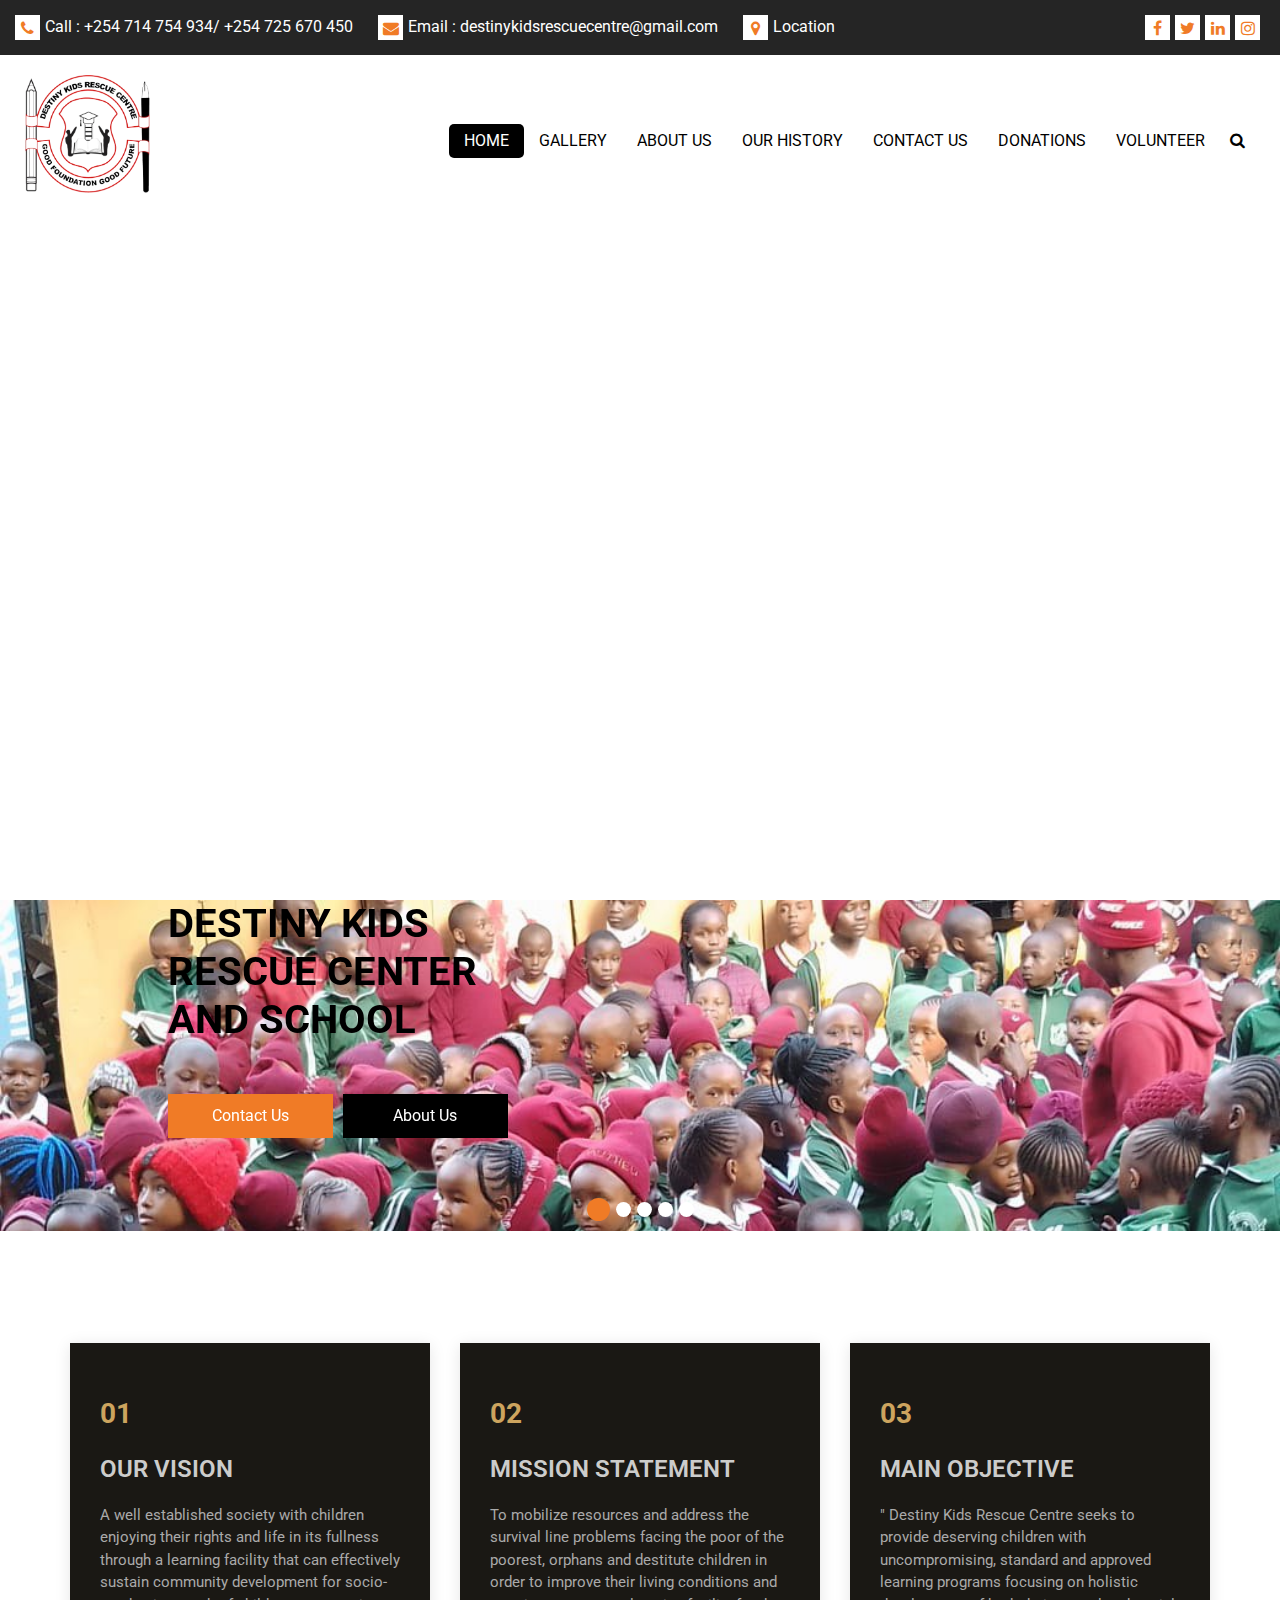
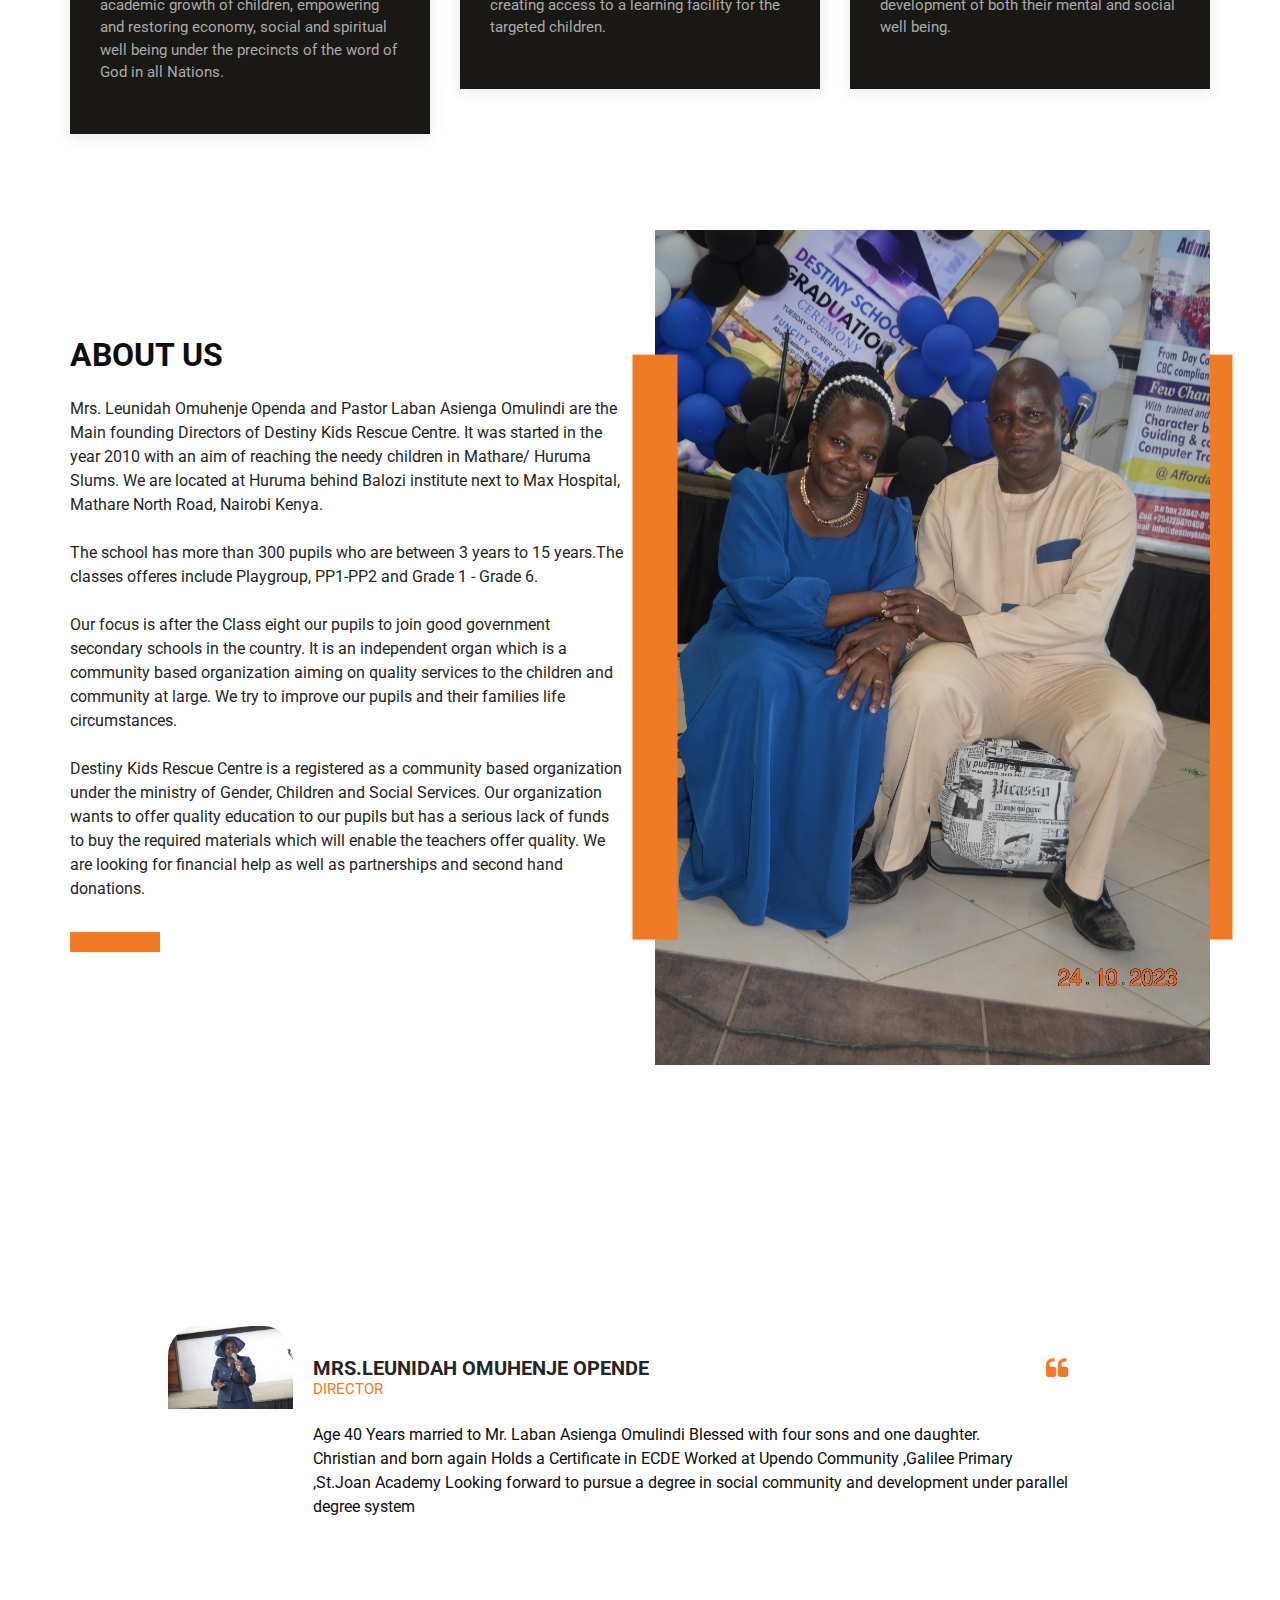
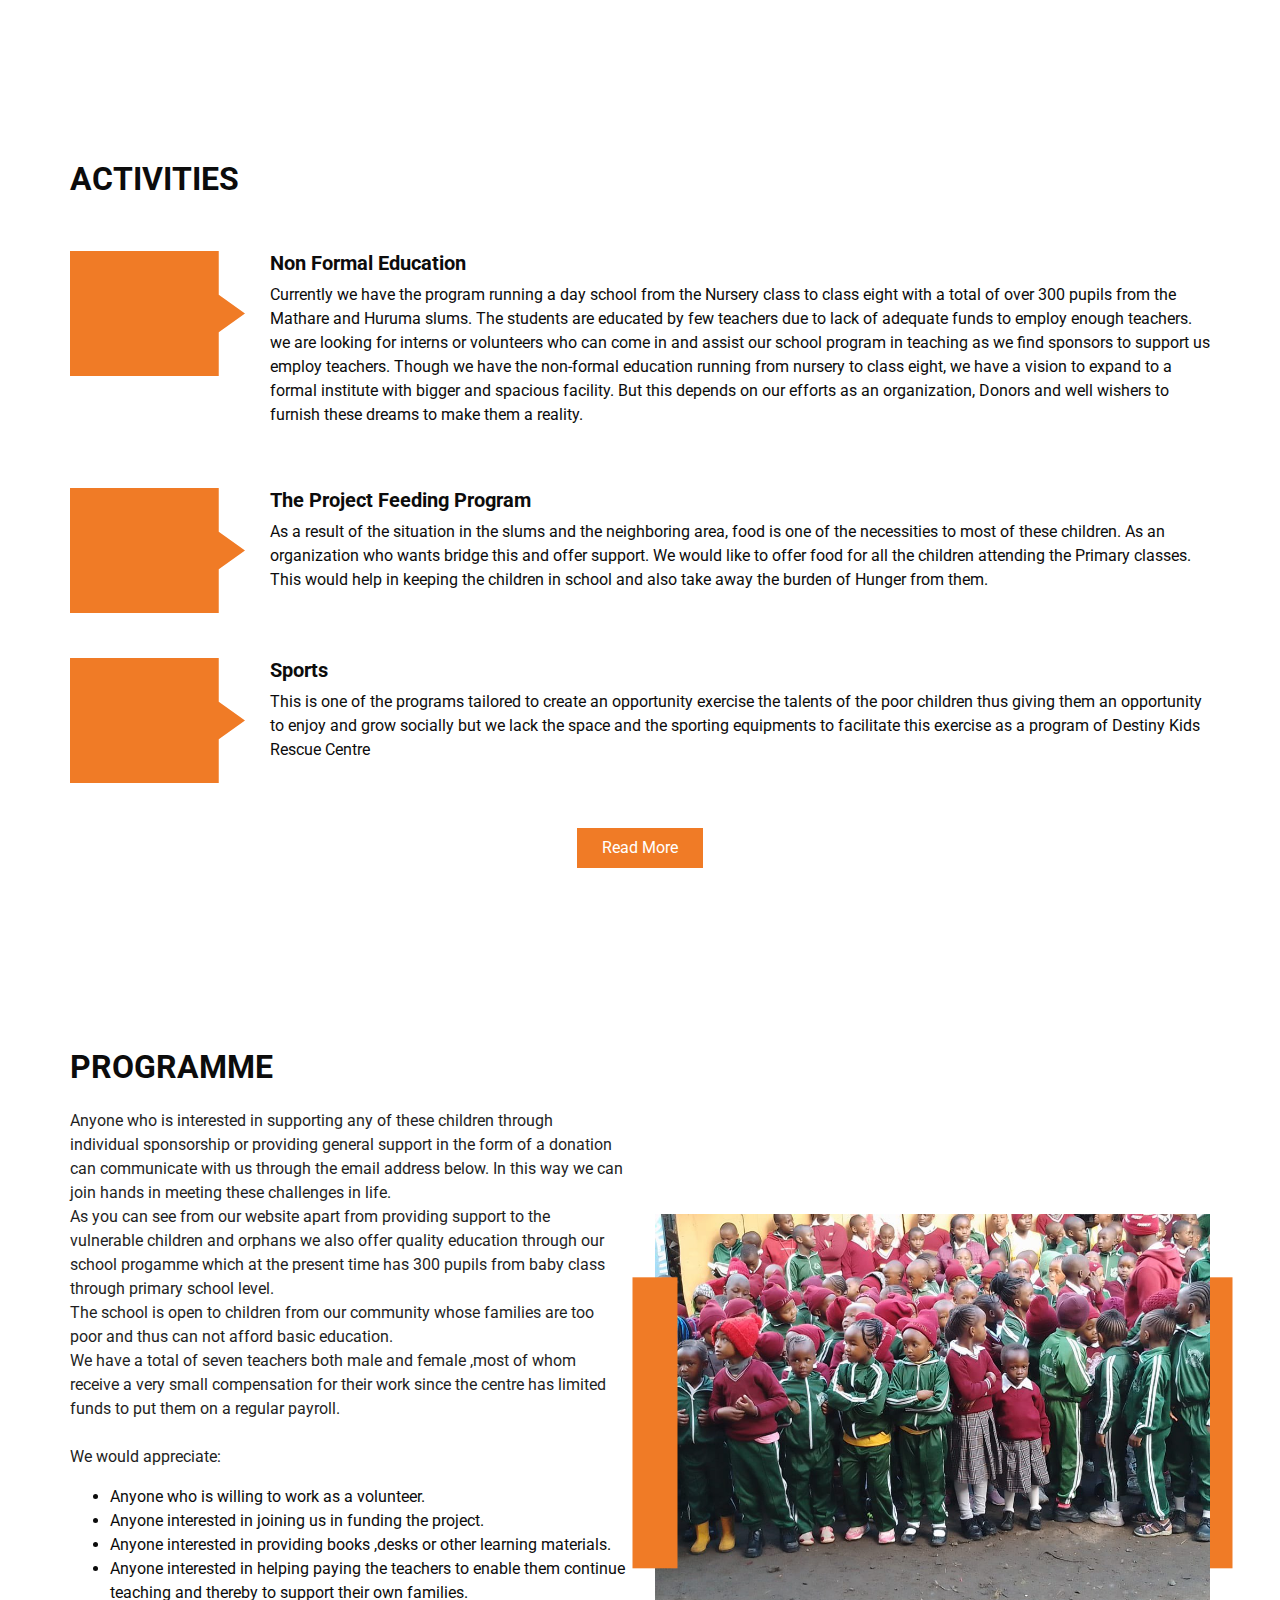
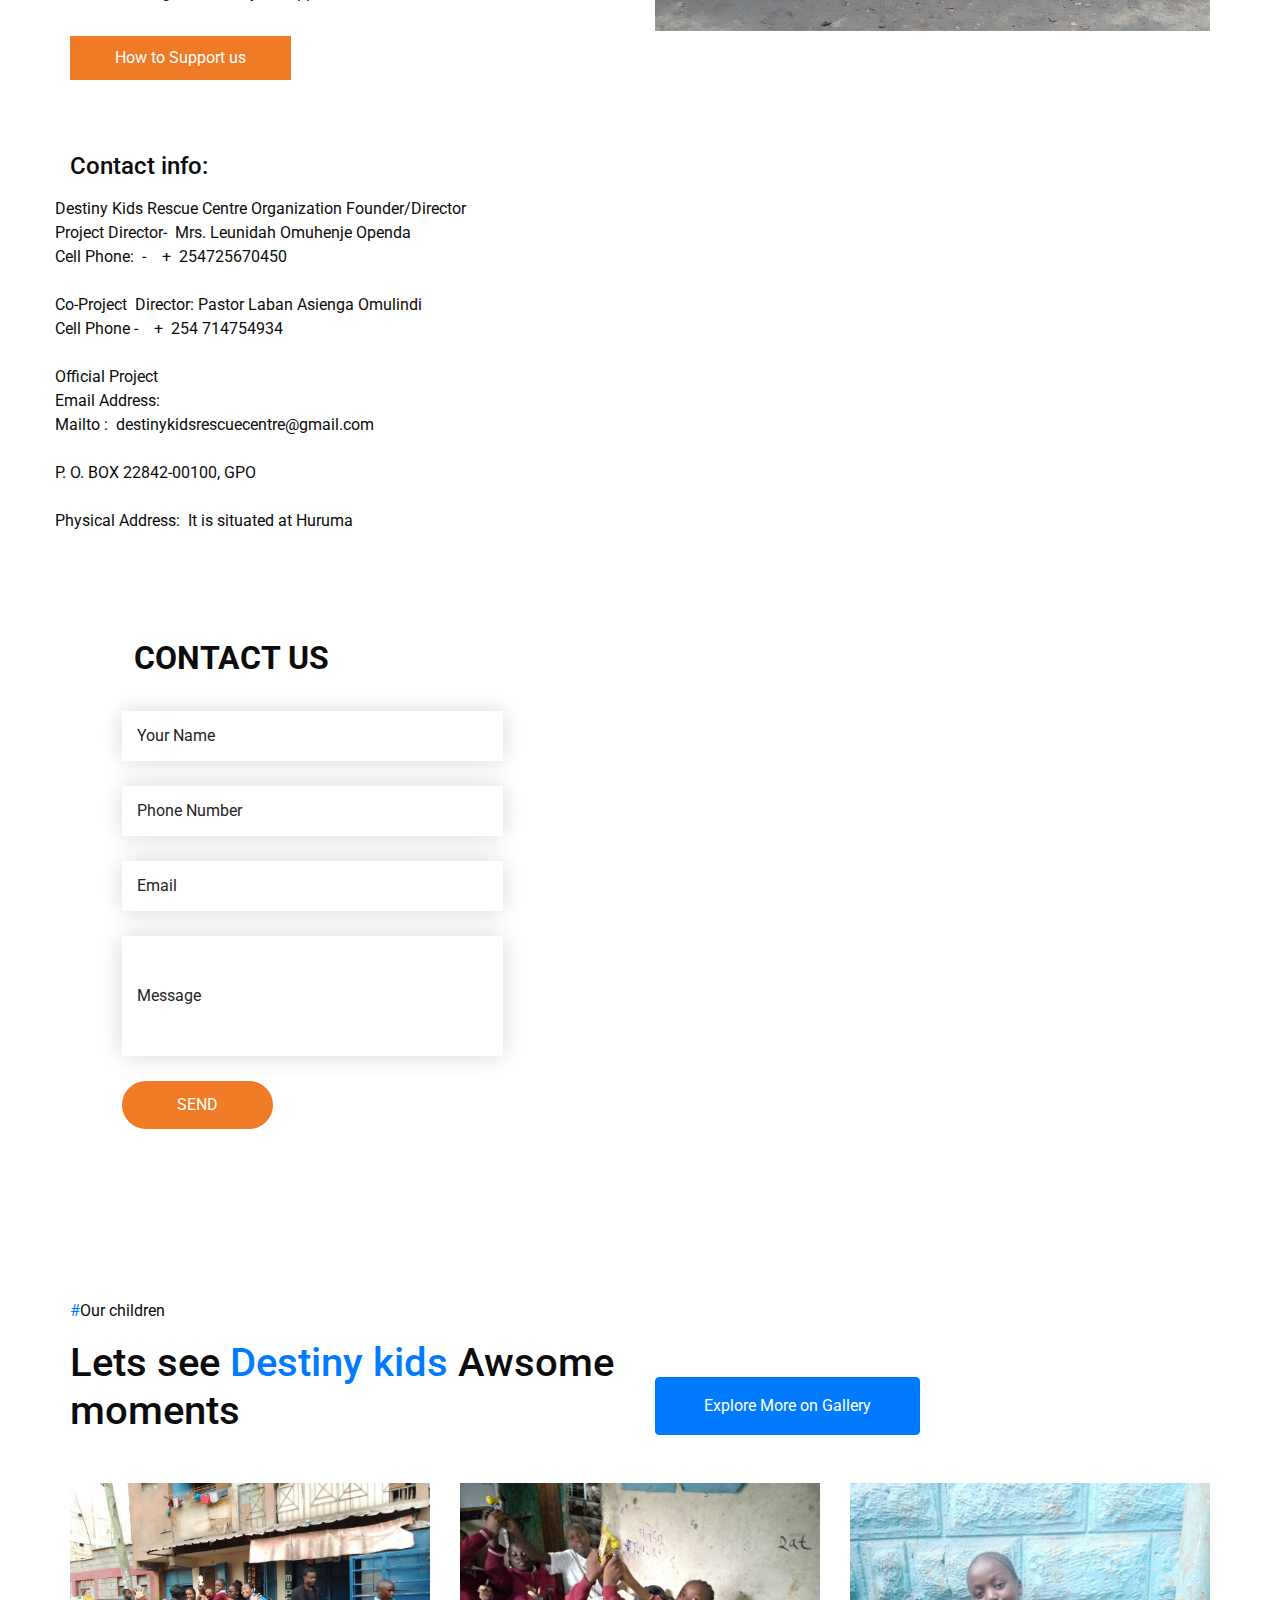
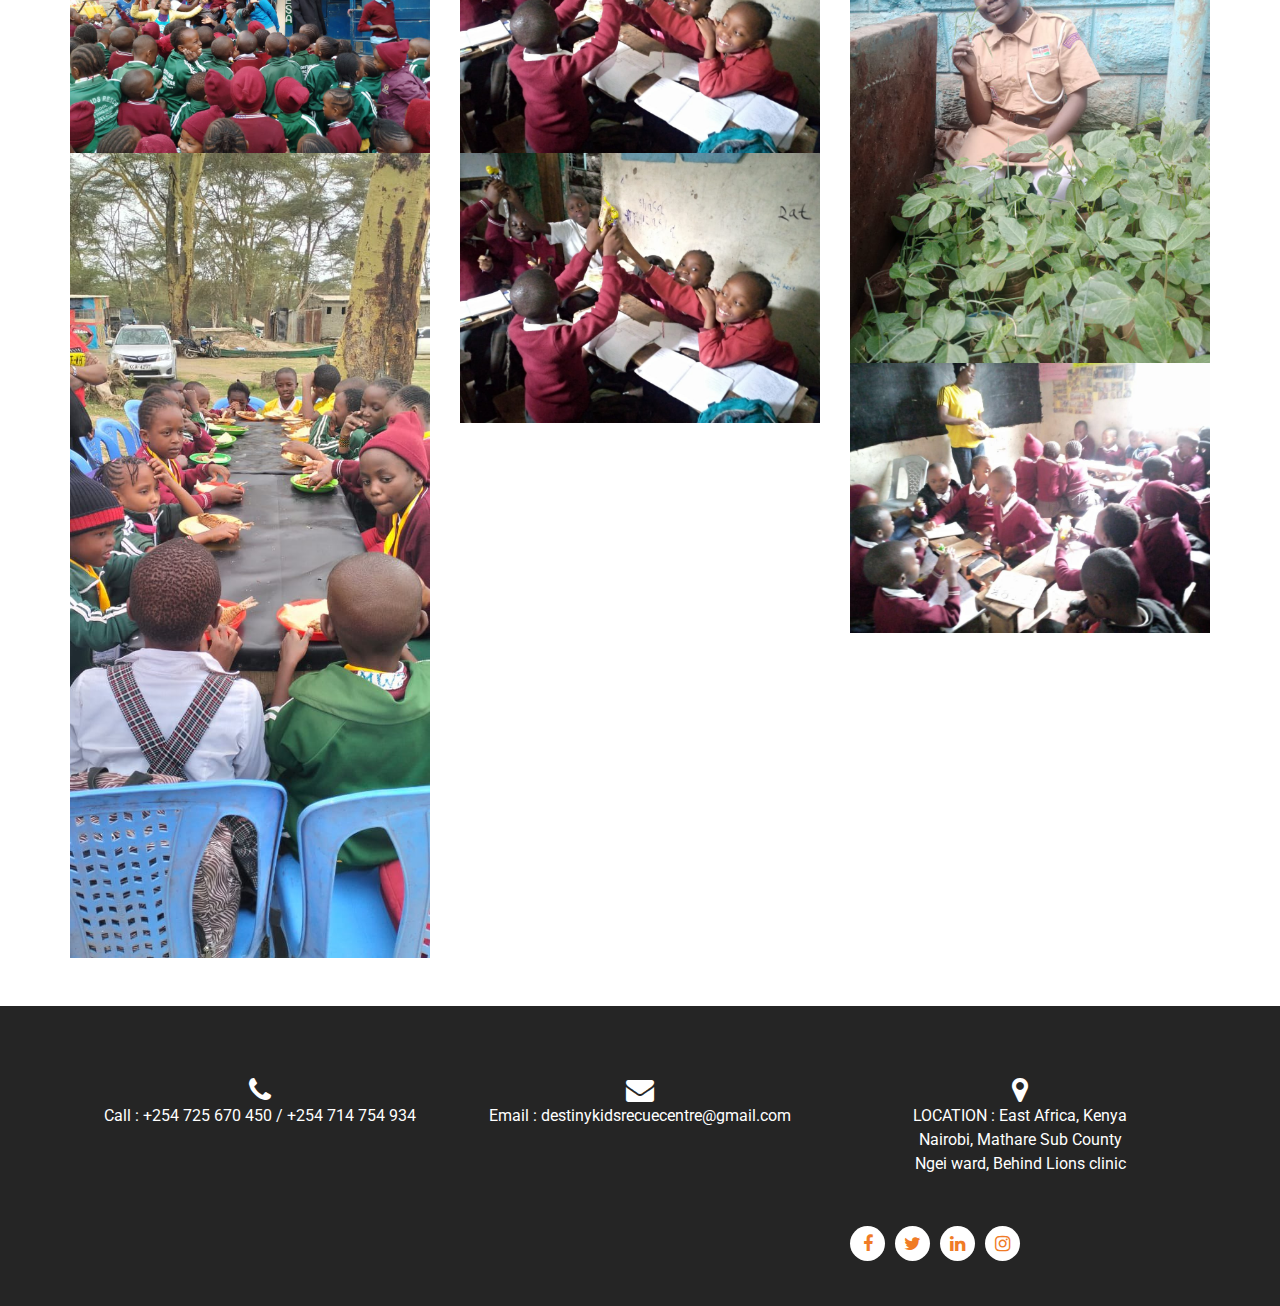
==== commit d659fcc8: "Add files via upload" ====
--- a/index.html
+++ b/index.html
@@ -312,12 +312,12 @@
           <div class="detail-box">
             <div class="heading_container">
               <h2>
-                About Us
+                ABOUT US
               </h2>
             </div>
             <p>
-              Mrs. Leunidah Omuhenje Openda and Pastor Laban Asienga Omulindi are the Main founding Directors of Destiny Kids Rescue Centre. It was started in the year 2010 with an aim of reaching the needy children in Mathare/ Huruma Slums. We are located at Huruma behind Balozi institute next to Max Hospital, Mathare North Road, Nairobi Kenya. <br>The school has more than 300 pupils who are between 3 years to 15 years.The classes are from Baby class to class Eight.
-<br>
+              Mrs. Leunidah Omuhenje Openda and Pastor Laban Asienga Omulindi are the Main founding Directors of Destiny Kids Rescue Centre. It was started in the year 2010 with an aim of reaching the needy children in Mathare/ Huruma Slums. We are located at Huruma behind Balozi institute next to Max Hospital, Mathare North Road, Nairobi Kenya. <br><br>The school has more than 300 pupils who are between 3 years to 15 years.The classes offeres include Playgroup, PP1-PP2 and Grade 1 - Grade 6.
+<br><br>
 Our focus is after the Class eight our pupils to join good government secondary schools in the country. It is an independent organ which is a community based organization aiming on quality services to the children and community at large. We try to improve our pupils and their families life circumstances. 
 <br><br>
 Destiny Kids Rescue Centre is a registered as a community based organization under the ministry of Gender, Children and Social Services. Our organization wants to offer quality education to our pupils but has a serious lack of funds to buy the required materials which will enable the teachers offer quality. We are looking for financial help as well as partnerships and second hand donations.
@@ -405,7 +405,7 @@
     <div class="container">
       <div class="heading_container">
         <h2>
-          Activities
+          ACTIVITIES
         </h2>
       </div>
       <div class="why_us_container">
@@ -468,14 +468,14 @@
           <div class="detail-box">
             <div class="heading_container">
               <h2>
-                programme
+                PROGRAMME
               </h2>
             </div>
             <p>
-              Anyone who is interested in supporting any of these children through individual sponsorship or providing general support in the form of a donation can communicate with us through the email address below. In this way we can join hands in meeting these challenges in life.
-
-
-As you can see from our website apart from providing support to the vulnerable children and orphans we also offer quality education through our school progamme which at the present time has 300 pupils from baby class through primary school level.
+              Anyone who is interested in supporting any of these children through individual sponsorship or providing general support in the form of a donation can communicate with us through the email address below. In this way we can join hands in meeting these challenges in life.<br>
+
+
+As you can see from our website apart from providing support to the vulnerable children and orphans we also offer quality education through our school progamme which at the present time has 300 pupils from baby class through primary school level.<br>
 
 The school is open to children from our community whose families are too poor and thus can not afford basic education.<br>
 
@@ -518,9 +518,7 @@
 Mailto :  destinykidsrescuecentre@gmail.com<br><br>
 P. O. BOX 22842-00100, GPO<br><br>
 Physical Address:  It is situated at Huruma
-              <a href="donation.html">
-                Donate
-              </a>
+              
             </div>
         
 
@@ -714,7 +712,7 @@
         <a href="">
           <i class="fa fa-phone" aria-hidden="true"></i>
           <span>
-            Call : +254 725 670 450 , +254 714 754 934
+            Call : +254 725 670 450 / +254 714 754 934
           </span>
         </a>
         <a href="">
@@ -726,7 +724,7 @@
         <a href="">
           <i class="fa fa-map-marker" aria-hidden="true"></i>
           <span>
-            Huruma max Hospital, behind Balozi institute.
+            LOCATION : East Africa, Kenya<br>Nairobi, Mathare Sub County<br>Ngei ward, Behind Lions clinic
           </span>
         </a>
       </div>
@@ -735,13 +733,7 @@
       
       <div class="info_bottom">
         <div class="row">
-          <div class="col-md-2">
-            <div class="info_logo">
-              <a href="">
-                <img src="images/logo.png" alt="">
-              </a>
-            </div>
-          </div>
+          
           <div class="col-md-4 ml-auto">
             <div class="social_box">
               <a href="">
--- a/css/style.css
+++ b/css/style.css
@@ -408,7 +408,7 @@
   -webkit-box-align: center;
       -ms-flex-align: center;
           align-items: center;
-  background-image: url(../images/slider-bg.jpg);
+  background-image: url(../images/6.jpg);
   background-size: cover;
 }
 
@@ -660,7 +660,7 @@
 
 
 .client_section {
-  background-image: url(../images/f.jpg);
+  background-image: url(/images/f.jpeg);
   background-size: cover;
   background-attachment: fixed;
 }
